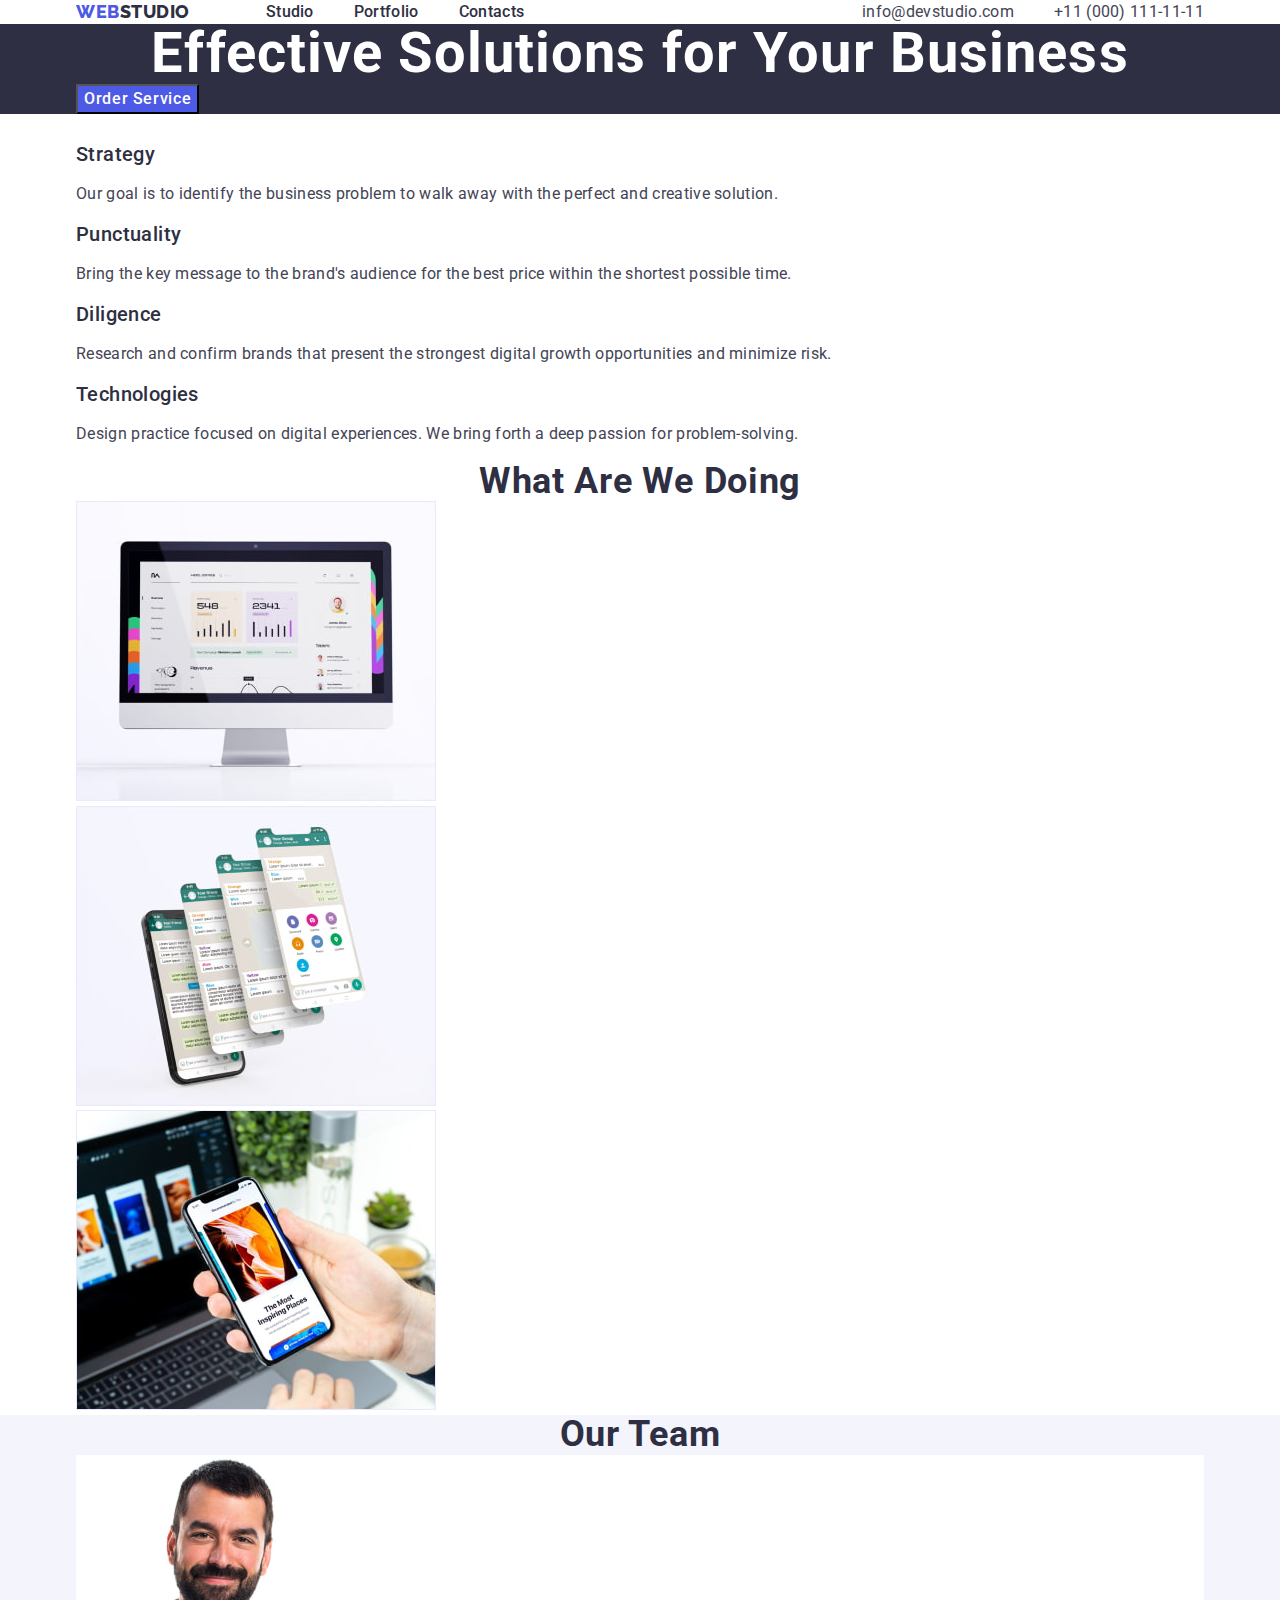
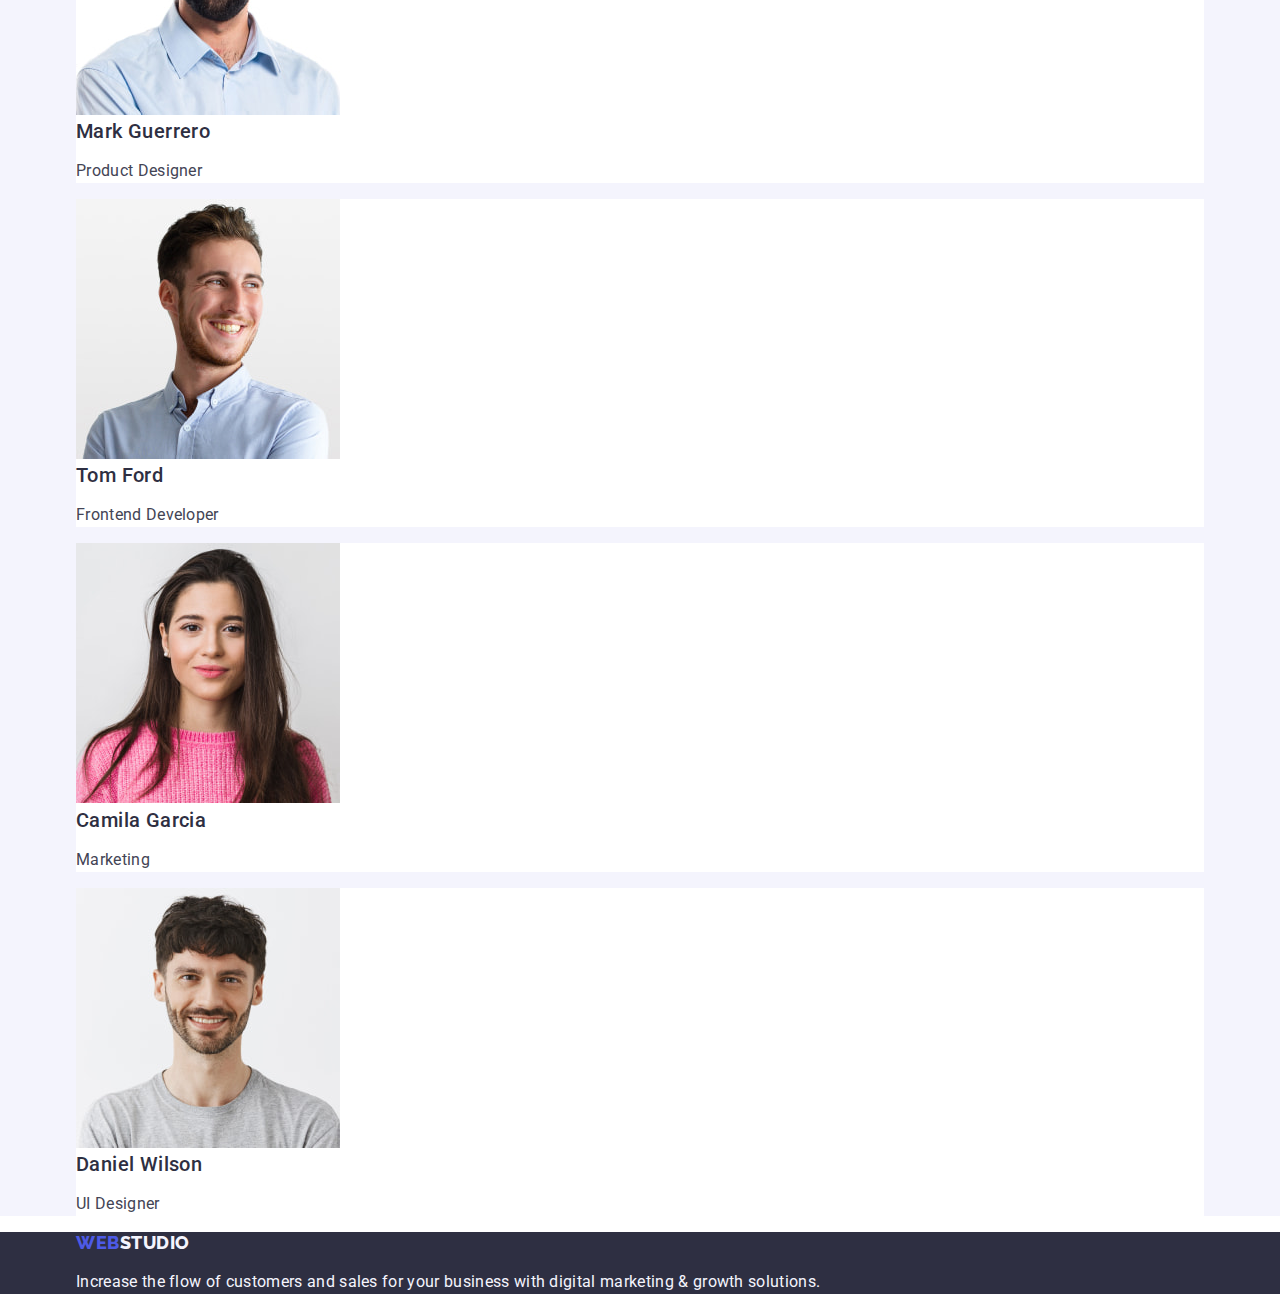
==== index.html @ 90bc7bc7 "dz32" ====
<!DOCTYPE html>
<html lang="en">
  <head>
    <meta charset="UTF-8" />
    <meta http-equiv="X-UA-Compatible" content="IE=edge" />
    <meta name="viewport" content="width=device-width, initial-scale=1.0" />

    <link rel="preconnect" href="https://fonts.googleapis.com" />
    <link rel="preconnect" href="https://fonts.gstatic.com" crossorigin />
    <link
      href="https://fonts.googleapis.com/css2?family=Raleway:wght@800&family=Roboto:wght@400;500;700&display=swap"
      rel="stylesheet"
    />

    <link
      rel="stylesheet"
      href="https://cdn.jsdelivr.net/npm/modern-normalize@2.0.0/modern-normalize.min.css"
    />

    <link rel="stylesheet" href="./css/styles.css" />

    <title>Studio</title>
  </head>

  <body>
    <!-- Header section -->
    <header class="header">
      <div class="header-container container">
        <nav class="header-nav">
          <a class="header-logo link" href="./index.html"
            >Web<span class="logo-studio">Studio</span></a
          >
          <ul class="header-ul list">
            <li>
              <a class="header-studio link" href="./index.html">Studio</a>
            </li>
            <li>
              <a class="header-studio link" href="./portfolio.html"
                >Portfolio</a
              >
            </li>
            <li>
              <a class="header-studio link" href="">Contacts</a>
            </li>
          </ul>
        </nav>
        <address class="address">
          <ul class="header-address list">
            <li>
              <a class="address-link link" href="mailto:info@devstudio.com"
                >info@devstudio.com</a
              >
            </li>
            <li>
              <a class="address-link link" href="tel:+110001111111"
                >+11 (000) 111-11-11</a
              >
            </li>
          </ul>
        </address>
      </div>
    </header>

    <!-- Main block -->
    <main>
      <!-- Hero section -->

      <section class="hero-background">
        <div class="hero-container container">
          <h1 class="hero-font">Effective Solutions for Your Business</h1>
          <button type="button" class="hero-button">Order Service</button>
        </div>
      </section>

      <!-- Section1 -->
      <section>
        <div class="container">
          <h2 class="not-visible">Our possibilities</h2>
          <ul class="list">
            <li>
              <h3 class="sectionn-list">Strategy</h3>
              <p class="textt-list">
                Our goal is to identify the business problem to walk away with
                the perfect and creative solution.
              </p>
            </li>
            <li>
              <h3 class="sectionn-list">Punctuality</h3>
              <p class="textt-list">
                Bring the key message to the brand's audience for the best price
                within the shortest possible time.
              </p>
            </li>
            <li>
              <h3 class="sectionn-list">Diligence</h3>
              <p class="textt-list">
                Research and confirm brands that present the strongest digital
                growth opportunities and minimize risk.
              </p>
            </li>
            <li>
              <h3 class="sectionn-list">Technologies</h3>
              <p class="textt-list">
                Design practice focused on digital experiences. We bring forth a
                deep passion for problem-solving.
              </p>
            </li>
          </ul>
        </div>
      </section>
      <!-- Section2 -->
      <section>
        <div class="container">
          <h2 class="section-tittle">What are we doing</h2>
          <ul class="list">
            <li>
              <img
                class="monitor-list"
                src="./images/images/monitor.jpg"
                alt="monitor"
                width="360"
              />
            </li>
            <li>
              <img
                class="phone-list"
                src="./images/images/phone.jpg"
                alt="phone"
                width="360"
              />
            </li>
            <li>
              <img
                class="phonehand-list"
                src="./images/phonehand.jpg"
                alt="phone-hand"
                width="360"
              />
            </li>
          </ul>
        </div>
      </section>
      <!-- Section3 -->
      <section class="backteam">
        <div class="container">
          <h2 class="section-tittle">Our Team</h2>
          <ul class="list">
            <li class="backteam-list">
              <img
                src="./images/images/mark.jpg"
                alt="Mark Guerrero"
                width="264"
              />
              <h3 class="name-list">Mark Guerrero</h3>
              <p class="posission-list">Product Designer</p>
            </li>
            <li class="backteam-list">
              <img src="./images/tom.jpg" alt="Tom Ford" width="264" />
              <h3 class="name-list">Tom Ford</h3>
              <p class="posission-list">Frontend Developer</p>
            </li>
            <li class="backteam-list">
              <img src="./images/camila.jpg" alt="Camila Garcia" width="264" />
              <h3 class="name-list">Camila Garcia</h3>
              <p class="posission-list">Marketing</p>
            </li>
            <li class="backteam-list">
              <img
                src="./images/images/dan.jpg"
                alt="Daniel Wilson"
                width="264"
              />
              <h3 class="name-list">Daniel Wilson</h3>
              <p class="posission-list">UI Designer</p>
            </li>
          </ul>
        </div>
      </section>
    </main>

    <!-- Footer section-->
    <footer class="footer-background">
      <div class="container">
        <a class="footer-logo link" href="./index.html"
          >Web<span class="footer-studio">Studio</span></a
        >
        <p class="footer-text">
          Increase the flow of customers and sales for your business with
          digital marketing & growth solutions.
        </p>
      </div>
    </footer>
  </body>
</html>
---- css/styles.css ----
/**
  |============================
  | Common styles
  |============================
*/
:root {
  --branded-color: #434455;
  --brand-color: #ffffff;
  --primary-brand-color: #4d5ae5;
  --pressed-state-color: #404bbf;
  --dark-color: #2e2f42;
  --success-color: #31d0aa;
  --subtle-text-color: #8e8f99;
  --accent-color: #e7e9fc;
  --light-cloud-color: #f4f4fd;
  --hero-background-color: #2e2f42;
  --modal-background-color: #fcfcfc;
}

body {
  font-family: Roboto, sans-serif;
  font-style: normal;
  color: #434455;
  background-color: #ffffff;
}

/**
  |============================
  | Reset
  |============================
*/
h1,
h2,
h3,
h4 {
  margin: 0;
}

ul,
ol {
  list-style: none;
  margin: 0;
  padding: 0;
}

.container {
  width: 1158px;
  margin-left: auto;
  margin-right: auto;
  padding-left: 15px;
  padding-right: 15px;
}

/**
  |============================
  | Header style
  |============================
*/

.header-logo {
  color: var(--primary-brand-color);
  font-family: Raleway, sans-serif;
  font-weight: 800;
  font-size: 18px;
  line-height: 1.17;
  letter-spacing: 0.03em;
  text-transform: uppercase;
  text-decoration: none;
  margin-right: 76px;
}

.header-container {
  display: flex;
  align-items: center;
  margin-left: auto;
}

.header-ul {
  display: flex;
  align-items: center;
  gap: 40px;
}

.header-address {
  display: flex;
  align-items: center;
  gap: 40px;
}

.logo-studio {
  color: var(--hero-background-color);
}

.header-nav {
  display: flex;
  align-items: center;
}

.list {
  list-style: none;
}

.header-studio {
  font-weight: 500;
  font-size: 16px;
  line-height: 1.5;
  letter-spacing: 0.02em;
  color: var(--hero-background-color);
  text-decoration: none;
}

.header-studio:hover,
.header-studio:focus {
  color: var(--pressed-state-color);
}

.address-link {
  font-style: normal;
  font-size: 16px;
  line-height: 1.5;
  letter-spacing: 0.02em;
  color: var(--branded-color);
}

.address-link:hover,
.address-link:focus {
  color: var(--pressed-state-color);
}

.address {
  font-style: normal;
  margin-left: auto;
}

/**
  |============================
  | Main styles
  |============================
*/

.hero-font {
  color: var(--brand-color);
  font-size: 56px;
  line-height: 1.07;
  text-align: center;
  letter-spacing: 0.02em;
}
.hero-button {
  color: var(--brand-color);
  background-color: var(--primary-brand-color);
  font-weight: 500;
  font-size: 16px;
  line-height: 1.5;
  letter-spacing: 0.04em;
  cursor: pointer;
}

.hero-container {
}
.hero-button:hover,
.hero-button:focus {
  background-color: var(--pressed-state-color);
}

.hero-background {
  background-color: var(--hero-background-color);
}

.list {
  list-style: none;
}

.sectionn-list {
  color: var(--hero-background-color);
  font-weight: 500;
  font-size: 20px;
  line-height: 1.2;
  letter-spacing: 0.02em;
}
.textt-list {
  color: var(--branded-color);
  font-size: 16px;
  line-height: 1.5;
  letter-spacing: 0.02em;
  text-decoration: none;
}

.section-tittle {
  font-size: 36px;
  line-height: 1.11;
  text-align: center;
  letter-spacing: 0.02em;
  text-transform: capitalize;
  color: var(--hero-background-color);
  text-decoration: none;
}

.name-list {
  font-weight: 500;
  font-size: 20px;
  line-height: 1.2;
  letter-spacing: 0.02em;
  color: var(--hero-background-color);
}

.posission-list {
  font-size: 16px;
  line-height: 1.5;
  letter-spacing: 0.02em;
  color: var(--branded-color);
}

.backteam {
  background-color: var(--light-cloud-color);
}

.backteam-list {
  background-color: var(--brand-color);
}

/**
  |============================
  | Footer styles
  |============================
*/

.footer-logo {
  color: var(--primary-brand-color);
  font-family: Raleway, sans-serif;
  font-weight: 800;
  font-size: 18px;
  line-height: 1.17;
  letter-spacing: 0.03em;
  text-transform: uppercase;
  text-decoration: none;
}

.footer-text {
  font-size: 16px;
  line-height: 1.5;
  letter-spacing: 0.02em;
  color: var(--light-cloud-color);
}

.footer-background {
  background-color: var(--hero-background-color);
}

.footer-studio {
  color: var(--light-cloud-color);
}

/**
  |============================
  | Portfolio-styles
  |============================
*/

.all-list {
  font-weight: 500;
  font-size: 16px;
  line-height: 1.5;
  letter-spacing: 0.04em;
  color: var(--primary-brand-color);
  background-color: var(--light-cloud-color);
  cursor: pointer;
}

.all-list:hover,
.all-list:focus {
  color: var(--brand-color);
  background-color: var(--pressed-state-color);
}

.section-maintext {
  color: var(--hero-background-color);
  font-weight: 500;
  font-size: 20px;
  line-height: 1.2;
  letter-spacing: 0.02em;
  text-decoration: none;
}

.section-text {
  color: var(--branded-color);
  font-size: 16px;
  line-height: 1.5;
  text-decoration: none;
  letter-spacing: 0.02em;
}

.not-visible {
  visibility: hidden;
}

.list {
  list-style: none;
}

.port-backphoto {
  background-color: var(--brand-color);
}

.link {
  text-decoration: none;
}
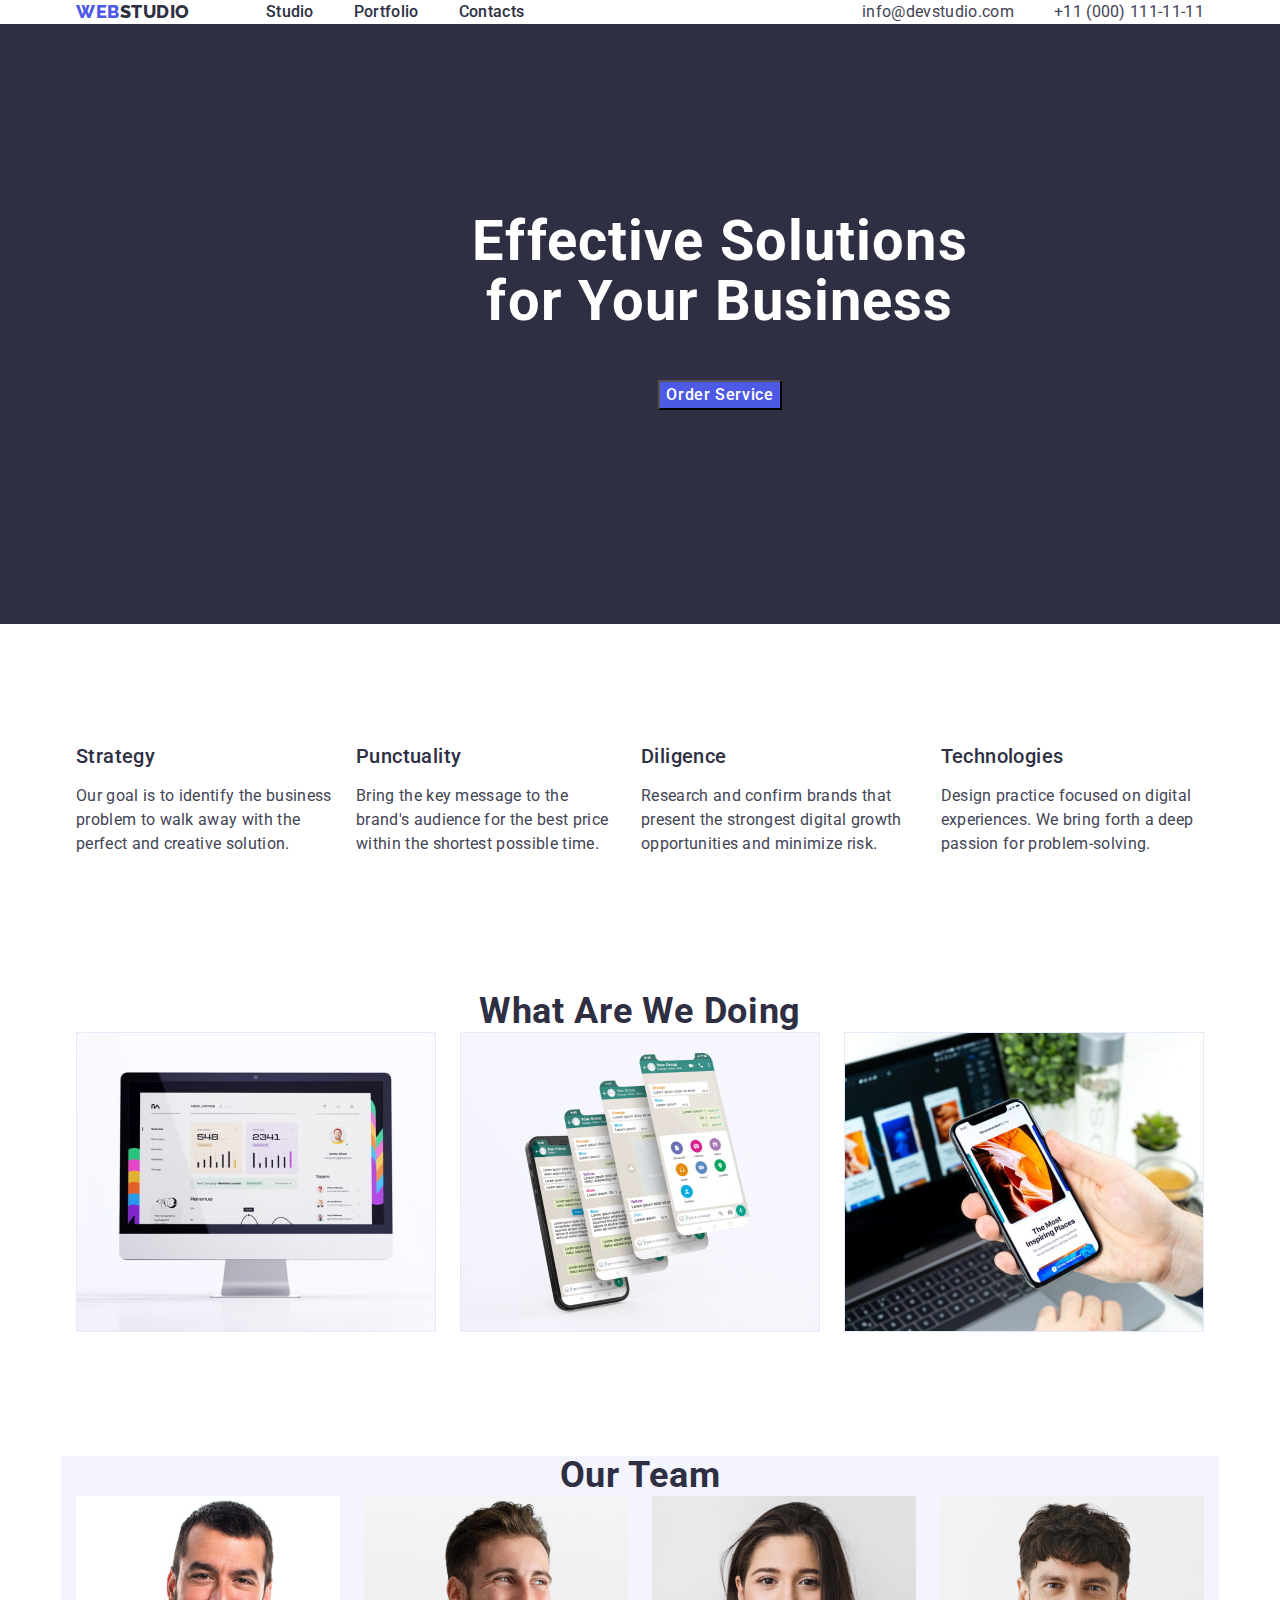
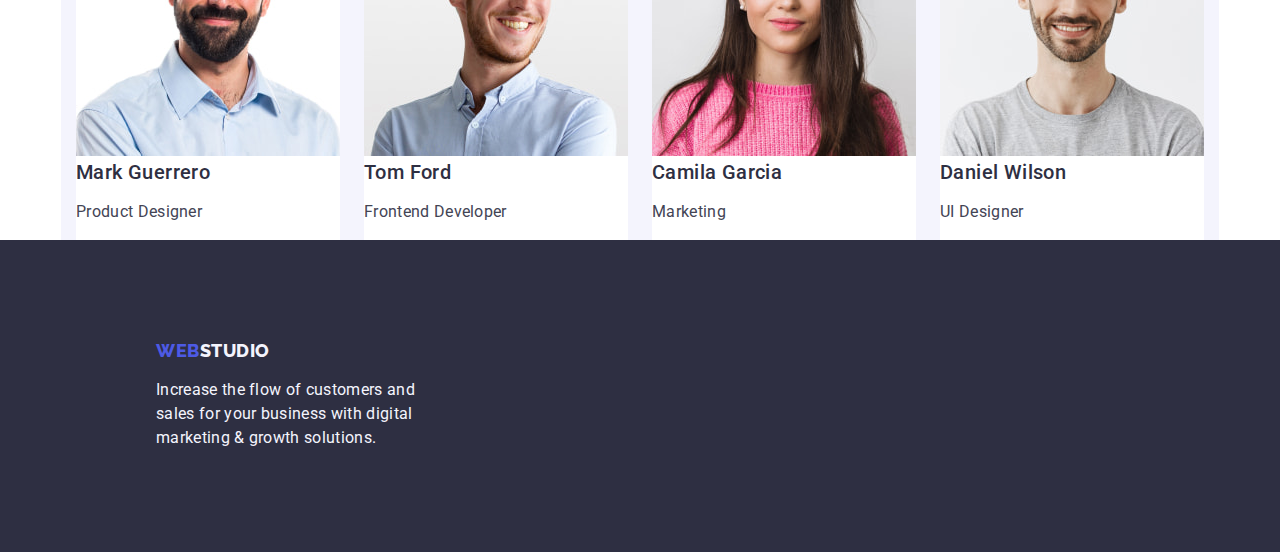
==== commit c1af5bf8: "dz33" ====
--- a/index.html
+++ b/index.html
@@ -74,9 +74,9 @@
 
       <!-- Section1 -->
       <section>
-        <div class="container">
+        <div class="strategy-container container">
           <h2 class="not-visible">Our possibilities</h2>
-          <ul class="list">
+          <ul class="strategy-cont list">
             <li>
               <h3 class="sectionn-list">Strategy</h3>
               <p class="textt-list">
@@ -110,9 +110,9 @@
       </section>
       <!-- Section2 -->
       <section>
-        <div class="container">
+        <div class="doing-container container">
           <h2 class="section-tittle">What are we doing</h2>
-          <ul class="list">
+          <ul class="doing-cont list">
             <li>
               <img
                 class="monitor-list"
@@ -142,9 +142,9 @@
       </section>
       <!-- Section3 -->
       <section class="backteam">
-        <div class="container">
+        <div class="team-container container">
           <h2 class="section-tittle">Our Team</h2>
-          <ul class="list">
+          <ul class="team-cont list">
             <li class="backteam-list">
               <img
                 src="./images/images/mark.jpg"
@@ -180,7 +180,7 @@
 
     <!-- Footer section-->
     <footer class="footer-background">
-      <div class="container">
+      <div class="footer-container container">
         <a class="footer-logo link" href="./index.html"
           >Web<span class="footer-studio">Studio</span></a
         >
--- a/css/styles.css
+++ b/css/styles.css
@@ -142,9 +142,10 @@
   color: var(--brand-color);
   font-size: 56px;
   line-height: 1.07;
-  text-align: center;
-  letter-spacing: 0.02em;
-}
+  letter-spacing: 0.02em;
+  padding-bottom: 48px;
+}
+
 .hero-button {
   color: var(--brand-color);
   background-color: var(--primary-brand-color);
@@ -156,17 +157,47 @@
 }
 
 .hero-container {
-}
+  background-color: var(--hero-background-color);
+  width: 1440px;
+  height: 600px;
+  margin-bottom: 92px;
+  text-align: center;
+  padding: 188px 472px 292px;
+}
+
 .hero-button:hover,
 .hero-button:focus {
   background-color: var(--pressed-state-color);
 }
 
-.hero-background {
-  background-color: var(--hero-background-color);
-}
-
-.list {
+.strategy-container {
+  margin-bottom: 120px;
+}
+
+.strategy-cont {
+  display: flex;
+  gap: 24px;
+}
+
+.doing-container {
+  margin-bottom: 120px;
+}
+
+.team-container {
+  background-color: var(--light-cloud-color);
+}
+
+.doing-cont {
+  display: flex;
+  gap: 24px;
+}
+
+.team-cont {
+  display: flex;
+  gap: 24px;
+}
+
+. .list {
   list-style: none;
 }
 
@@ -208,10 +239,6 @@
   line-height: 1.5;
   letter-spacing: 0.02em;
   color: var(--branded-color);
-}
-
-.backteam {
-  background-color: var(--light-cloud-color);
 }
 
 .backteam-list {
@@ -233,6 +260,14 @@
   letter-spacing: 0.03em;
   text-transform: uppercase;
   text-decoration: none;
+  margin-bottom: 16px;
+}
+
+.footer-container {
+  width: 1440px;
+  height: 312px;
+  background-color: var(--hero-background-color);
+  padding: 100px 1020px 100px 156px;
 }
 
 .footer-text {
@@ -240,10 +275,7 @@
   line-height: 1.5;
   letter-spacing: 0.02em;
   color: var(--light-cloud-color);
-}
-
-.footer-background {
-  background-color: var(--hero-background-color);
+  width: 264px;
 }
 
 .footer-studio {
@@ -271,6 +303,20 @@
   color: var(--brand-color);
   background-color: var(--pressed-state-color);
 }
+.menu-list {
+  display: flex;
+  gap: 24px;
+  margin-bottom: 72px;
+  justify-content: center;
+}
+
+.photo-list {
+  display: flex;
+  gap: 24px;
+  flex-wrap: wrap;
+  column-gap: 24px;
+  row-gap: 48px;
+}
 
 .section-maintext {
   color: var(--hero-background-color);
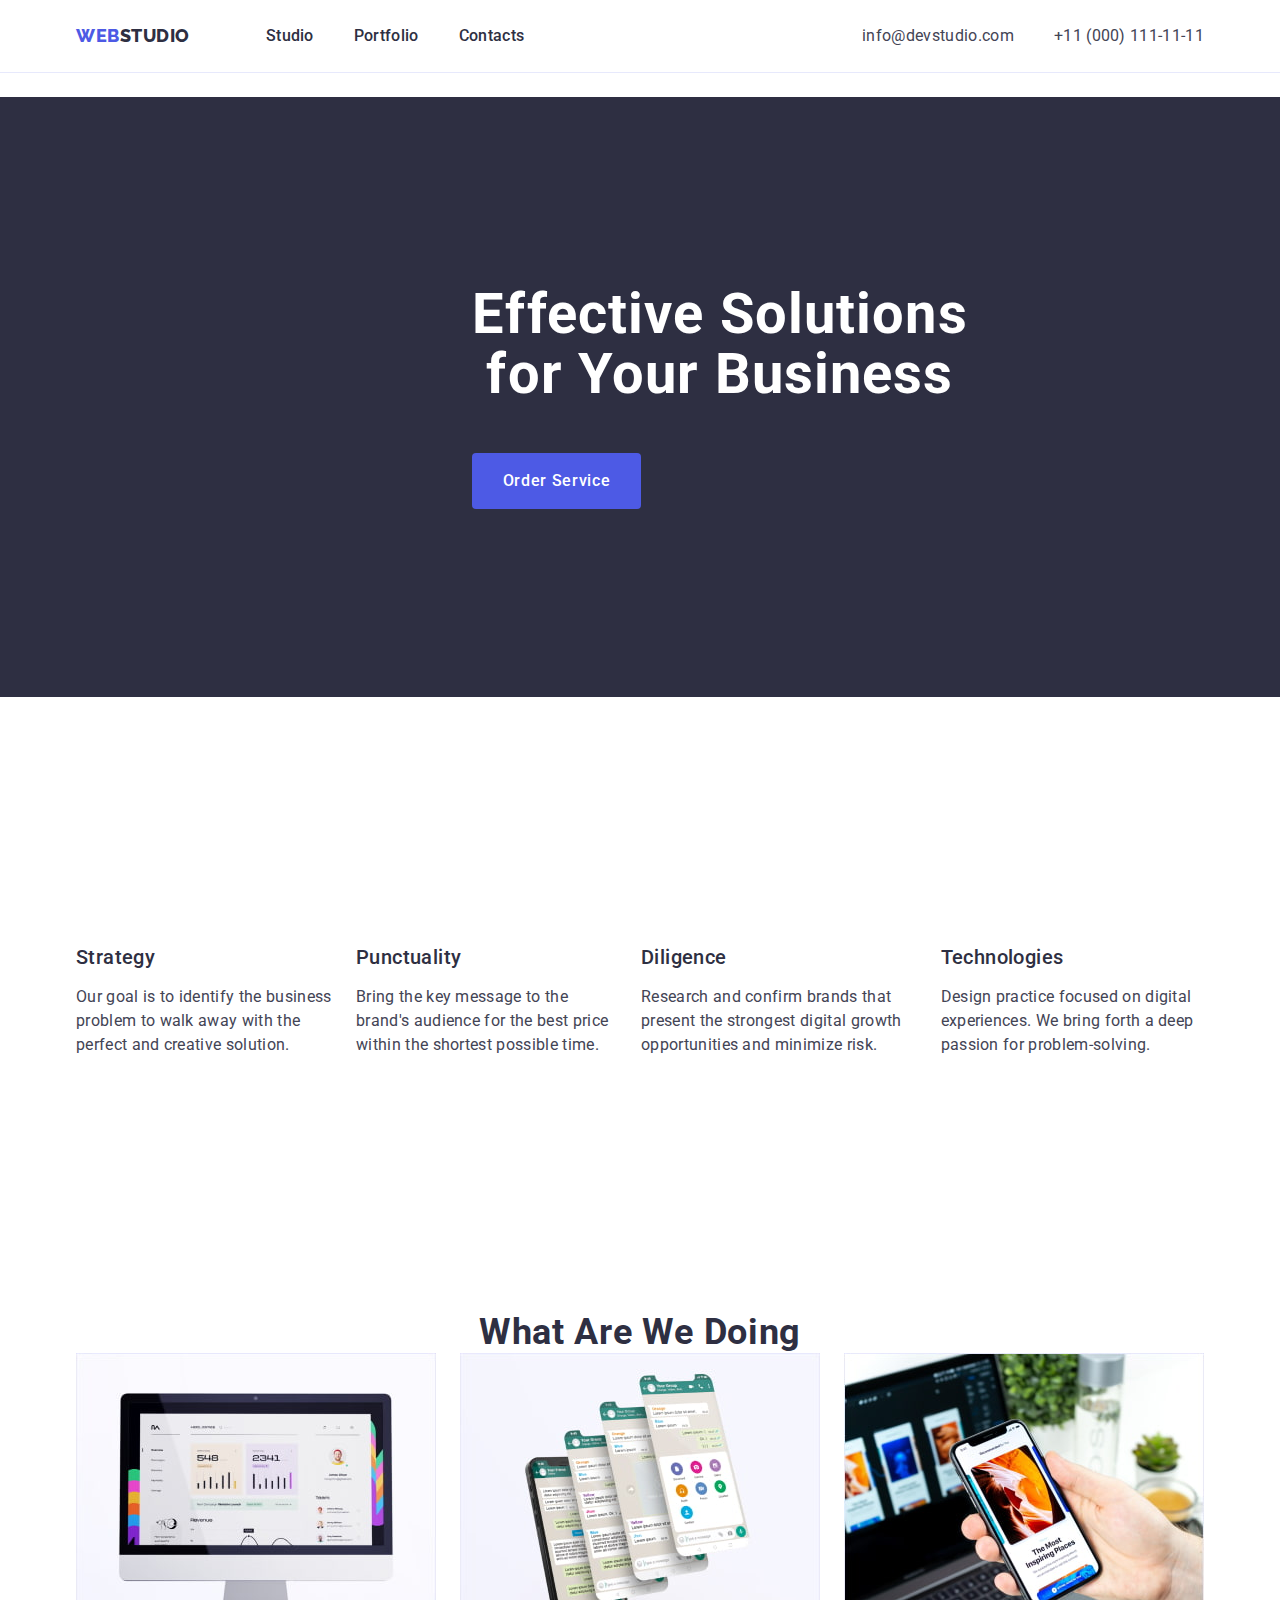
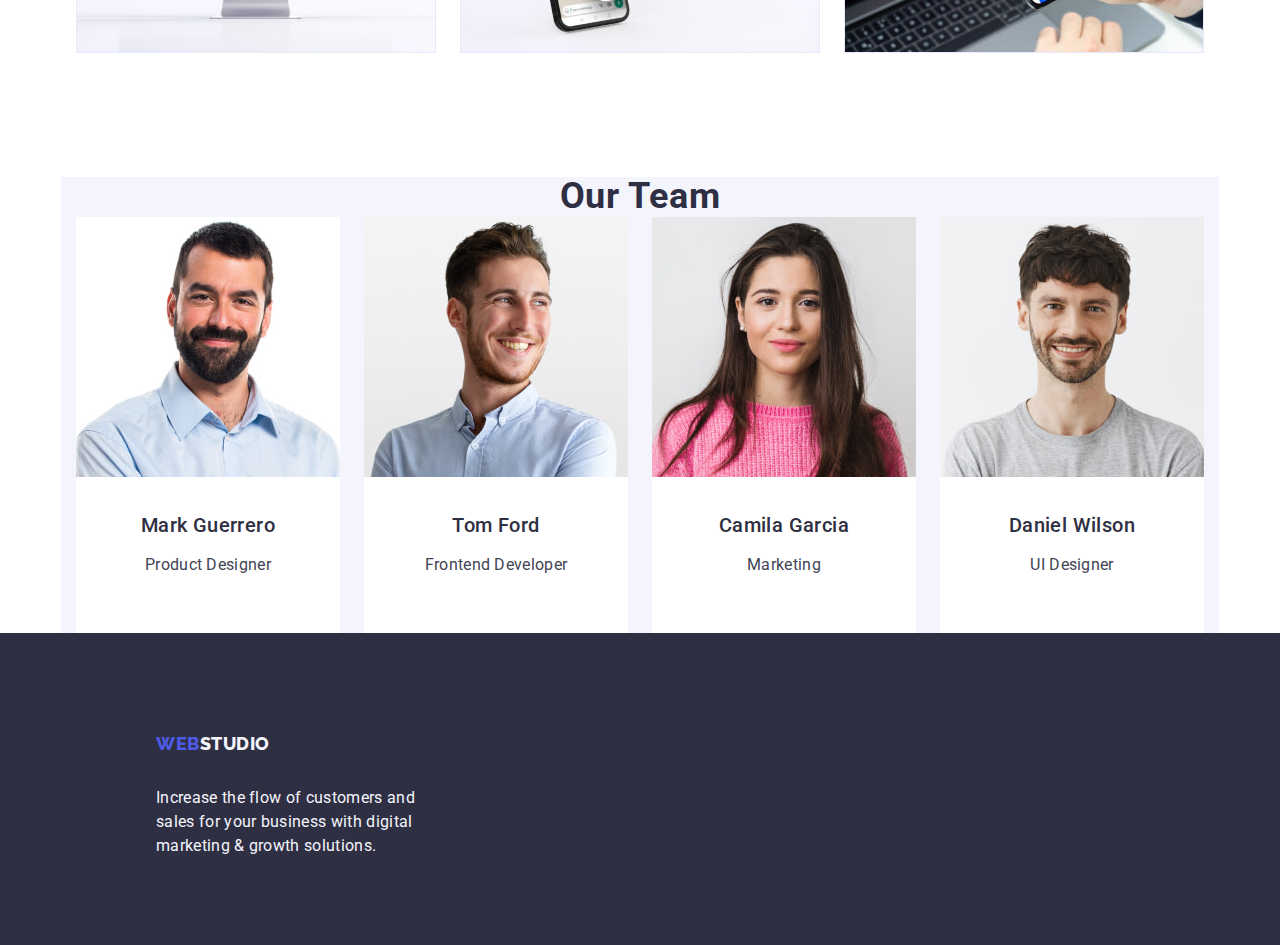
==== commit 75af04c5: "dz34" ====
--- a/index.html
+++ b/index.html
@@ -75,7 +75,7 @@
       <!-- Section1 -->
       <section>
         <div class="strategy-container container">
-          <h2 class="not-visible">Our possibilities</h2>
+          <h2 class="visually-hidden">Our possibilities</h2>
           <ul class="strategy-cont list">
             <li>
               <h3 class="sectionn-list">Strategy</h3>
@@ -151,18 +151,24 @@
                 alt="Mark Guerrero"
                 width="264"
               />
-              <h3 class="name-list">Mark Guerrero</h3>
-              <p class="posission-list">Product Designer</p>
+              <div class="name-position">
+                <h3 class="name-list">Mark Guerrero</h3>
+                <p class="posission-list">Product Designer</p>
+              </div>
             </li>
             <li class="backteam-list">
               <img src="./images/tom.jpg" alt="Tom Ford" width="264" />
-              <h3 class="name-list">Tom Ford</h3>
-              <p class="posission-list">Frontend Developer</p>
+              <div class="name-position">
+                <h3 class="name-list">Tom Ford</h3>
+                <p class="posission-list">Frontend Developer</p>
+              </div>
             </li>
             <li class="backteam-list">
               <img src="./images/camila.jpg" alt="Camila Garcia" width="264" />
-              <h3 class="name-list">Camila Garcia</h3>
-              <p class="posission-list">Marketing</p>
+              <div class="name-position">
+                <h3 class="name-list">Camila Garcia</h3>
+                <p class="posission-list">Marketing</p>
+              </div>
             </li>
             <li class="backteam-list">
               <img
@@ -170,8 +176,10 @@
                 alt="Daniel Wilson"
                 width="264"
               />
-              <h3 class="name-list">Daniel Wilson</h3>
-              <p class="posission-list">UI Designer</p>
+              <div class="name-position">
+                <h3 class="name-list">Daniel Wilson</h3>
+                <p class="posission-list">UI Designer</p>
+              </div>
             </li>
           </ul>
         </div>
--- a/css/styles.css
+++ b/css/styles.css
@@ -69,6 +69,11 @@
   margin-right: 76px;
 }
 
+.header {
+  border-bottom: 1px solid var(--accent-color);
+  margin-bottom: 24px;
+}
+
 .header-container {
   display: flex;
   align-items: center;
@@ -79,6 +84,8 @@
   display: flex;
   align-items: center;
   gap: 40px;
+  padding-top: 24px;
+  padding-bottom: 24px;
 }
 
 .header-address {
@@ -144,6 +151,7 @@
   line-height: 1.07;
   letter-spacing: 0.02em;
   padding-bottom: 48px;
+  max-width: 496px;
 }
 
 .hero-button {
@@ -154,6 +162,11 @@
   line-height: 1.5;
   letter-spacing: 0.04em;
   cursor: pointer;
+  display: block;
+  min-width: 169px;
+  height: 56px;
+  border: none;
+  border-radius: 4px;
 }
 
 .hero-container {
@@ -177,6 +190,8 @@
 .strategy-cont {
   display: flex;
   gap: 24px;
+  padding-top: 120px;
+  padding-bottom: 120px;
 }
 
 .doing-container {
@@ -243,6 +258,18 @@
 
 .backteam-list {
   background-color: var(--brand-color);
+}
+
+.visually-hidden {
+  visibility: hidden;
+  margin-bottom: 8px;
+}
+
+.name-position {
+  border-radius: 0px 0px 4px 4px;
+  padding: 32px 16px;
+  text-align: center;
+  margin-bottom: 8px;
 }
 
 /**
@@ -261,6 +288,7 @@
   text-transform: uppercase;
   text-decoration: none;
   margin-bottom: 16px;
+  display: inline-block;
 }
 
 .footer-container {
@@ -296,6 +324,10 @@
   color: var(--primary-brand-color);
   background-color: var(--light-cloud-color);
   cursor: pointer;
+  padding: 12px 24px;
+  border: 1px solid #e7e9fc;
+  border: 1px solid transparent;
+  border-radius: 4px;
 }
 
 .all-list:hover,
@@ -318,6 +350,14 @@
   row-gap: 48px;
 }
 
+.head-name {
+  padding: 32px 16px;
+  border: 1px solid #e7e9fc;
+  border-top: none;
+  margin-bottom: 8px;
+  text-align: left;
+}
+
 .section-maintext {
   color: var(--hero-background-color);
   font-weight: 500;
@@ -335,10 +375,6 @@
   letter-spacing: 0.02em;
 }
 
-.not-visible {
-  visibility: hidden;
-}
-
 .list {
   list-style: none;
 }
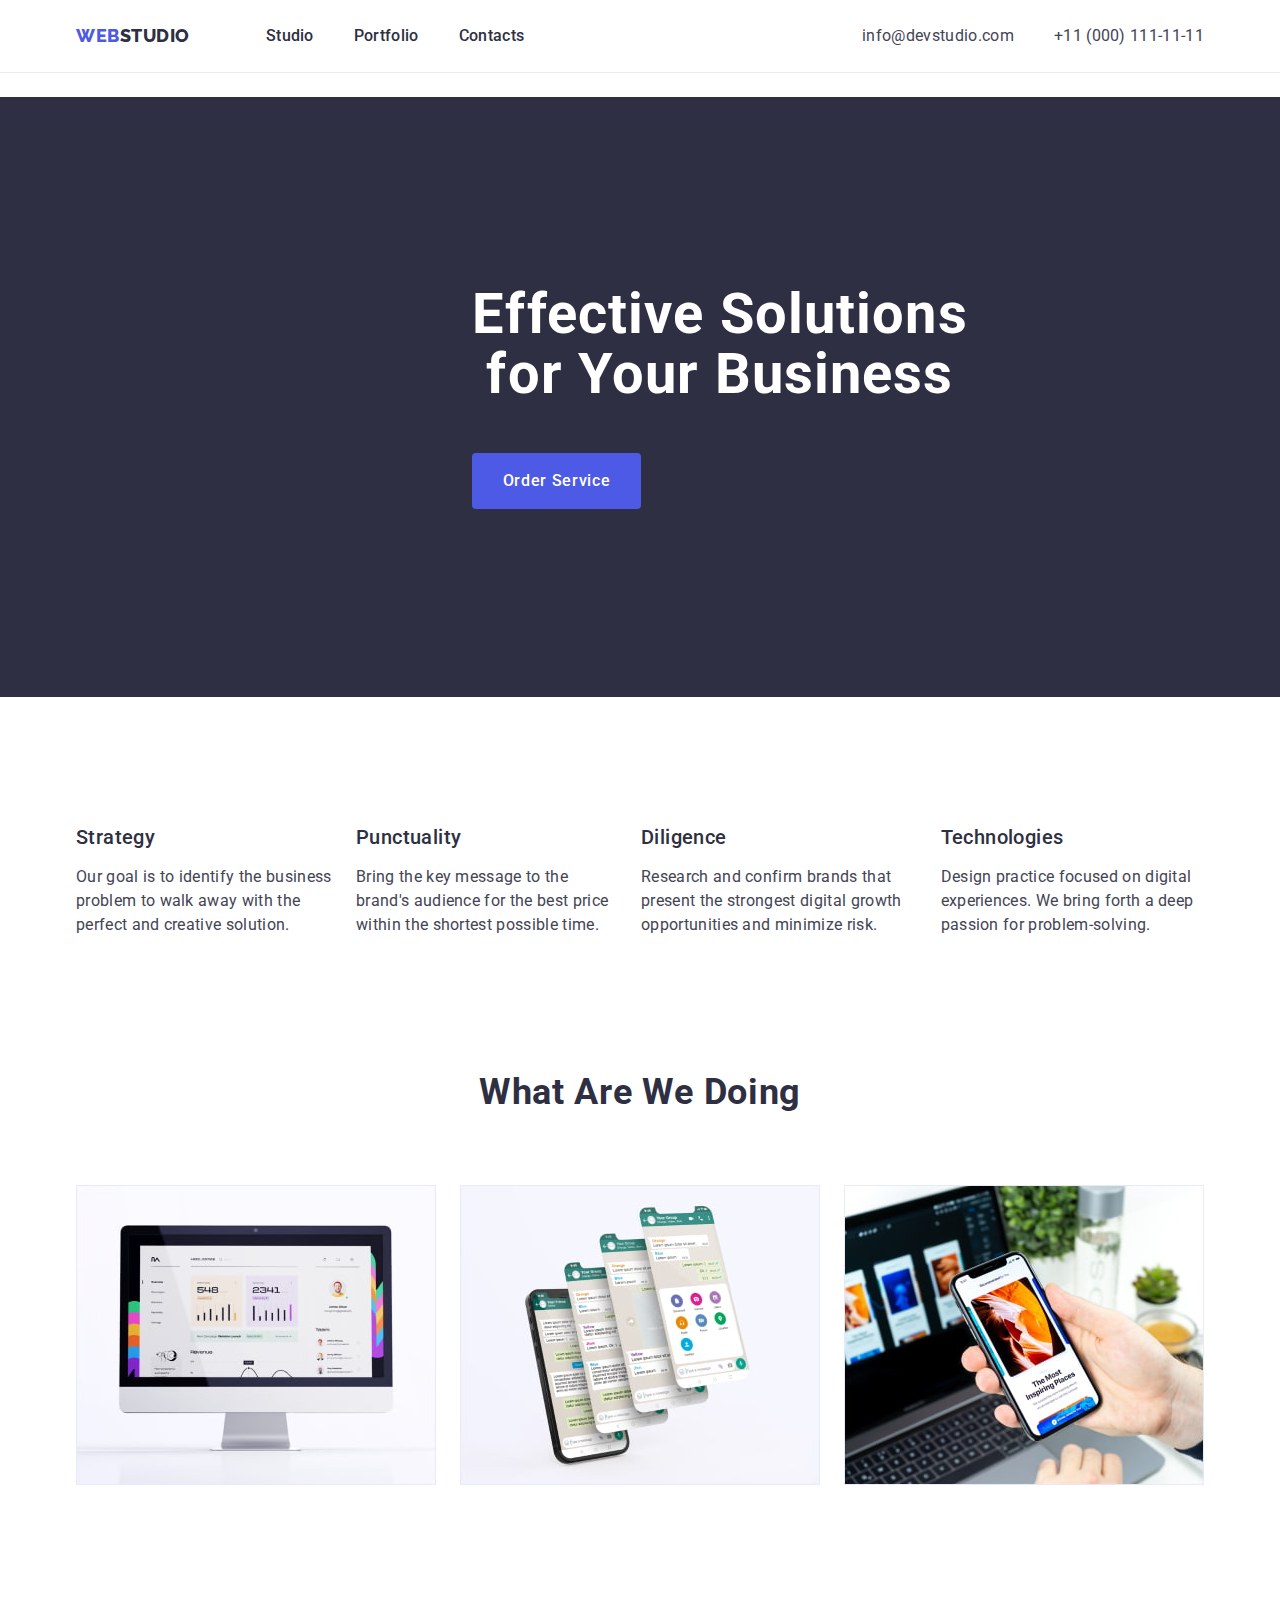
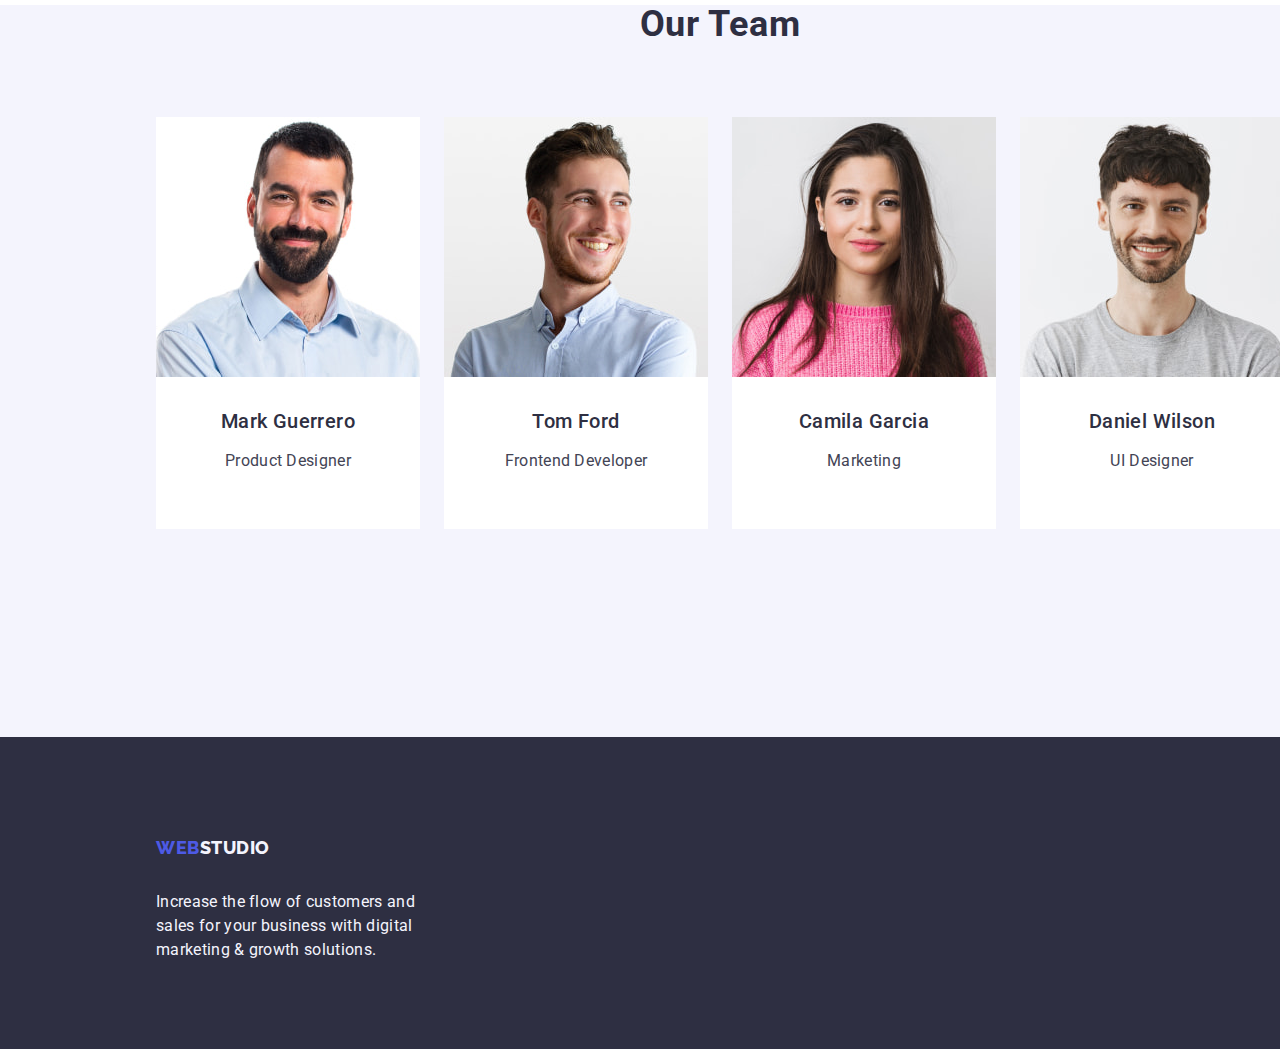
==== commit c27551a1: "dz35" ====
--- a/index.html
+++ b/index.html
@@ -115,7 +115,7 @@
           <ul class="doing-cont list">
             <li>
               <img
-                class="monitor-list"
+                class="block-list"
                 src="./images/images/monitor.jpg"
                 alt="monitor"
                 width="360"
@@ -123,7 +123,7 @@
             </li>
             <li>
               <img
-                class="phone-list"
+                class="block-list"
                 src="./images/images/phone.jpg"
                 alt="phone"
                 width="360"
@@ -131,7 +131,7 @@
             </li>
             <li>
               <img
-                class="phonehand-list"
+                class="block-list"
                 src="./images/phonehand.jpg"
                 alt="phone-hand"
                 width="360"
@@ -147,6 +147,7 @@
           <ul class="team-cont list">
             <li class="backteam-list">
               <img
+                class="block-list"
                 src="./images/images/mark.jpg"
                 alt="Mark Guerrero"
                 width="264"
@@ -157,14 +158,24 @@
               </div>
             </li>
             <li class="backteam-list">
-              <img src="./images/tom.jpg" alt="Tom Ford" width="264" />
+              <img
+                class="block-list"
+                src="./images/tom.jpg"
+                alt="Tom Ford"
+                width="264"
+              />
               <div class="name-position">
                 <h3 class="name-list">Tom Ford</h3>
                 <p class="posission-list">Frontend Developer</p>
               </div>
             </li>
             <li class="backteam-list">
-              <img src="./images/camila.jpg" alt="Camila Garcia" width="264" />
+              <img
+                class="block-list"
+                src="./images/camila.jpg"
+                alt="Camila Garcia"
+                width="264"
+              />
               <div class="name-position">
                 <h3 class="name-list">Camila Garcia</h3>
                 <p class="posission-list">Marketing</p>
@@ -172,6 +183,7 @@
             </li>
             <li class="backteam-list">
               <img
+                class="block-list"
                 src="./images/images/dan.jpg"
                 alt="Daniel Wilson"
                 width="264"
--- a/css/styles.css
+++ b/css/styles.css
@@ -184,22 +184,22 @@
 }
 
 .strategy-container {
-  margin-bottom: 120px;
 }
 
 .strategy-cont {
   display: flex;
   gap: 24px;
-  padding-top: 120px;
   padding-bottom: 120px;
 }
 
 .doing-container {
-  margin-bottom: 120px;
+  padding-bottom: 120px;
 }
 
 .team-container {
   background-color: var(--light-cloud-color);
+  width: 1440px;
+  height: 732px;
 }
 
 .doing-cont {
@@ -210,9 +210,11 @@
 .team-cont {
   display: flex;
   gap: 24px;
-}
-
-. .list {
+  justify-content: center;
+  padding-bottom: 120px;
+}
+
+.list {
   list-style: none;
 }
 
@@ -239,6 +241,8 @@
   text-transform: capitalize;
   color: var(--hero-background-color);
   text-decoration: none;
+
+  padding-bottom: 72px;
 }
 
 .name-list {
@@ -270,6 +274,10 @@
   padding: 32px 16px;
   text-align: center;
   margin-bottom: 8px;
+}
+
+.block-list {
+  display: block;
 }
 
 /**
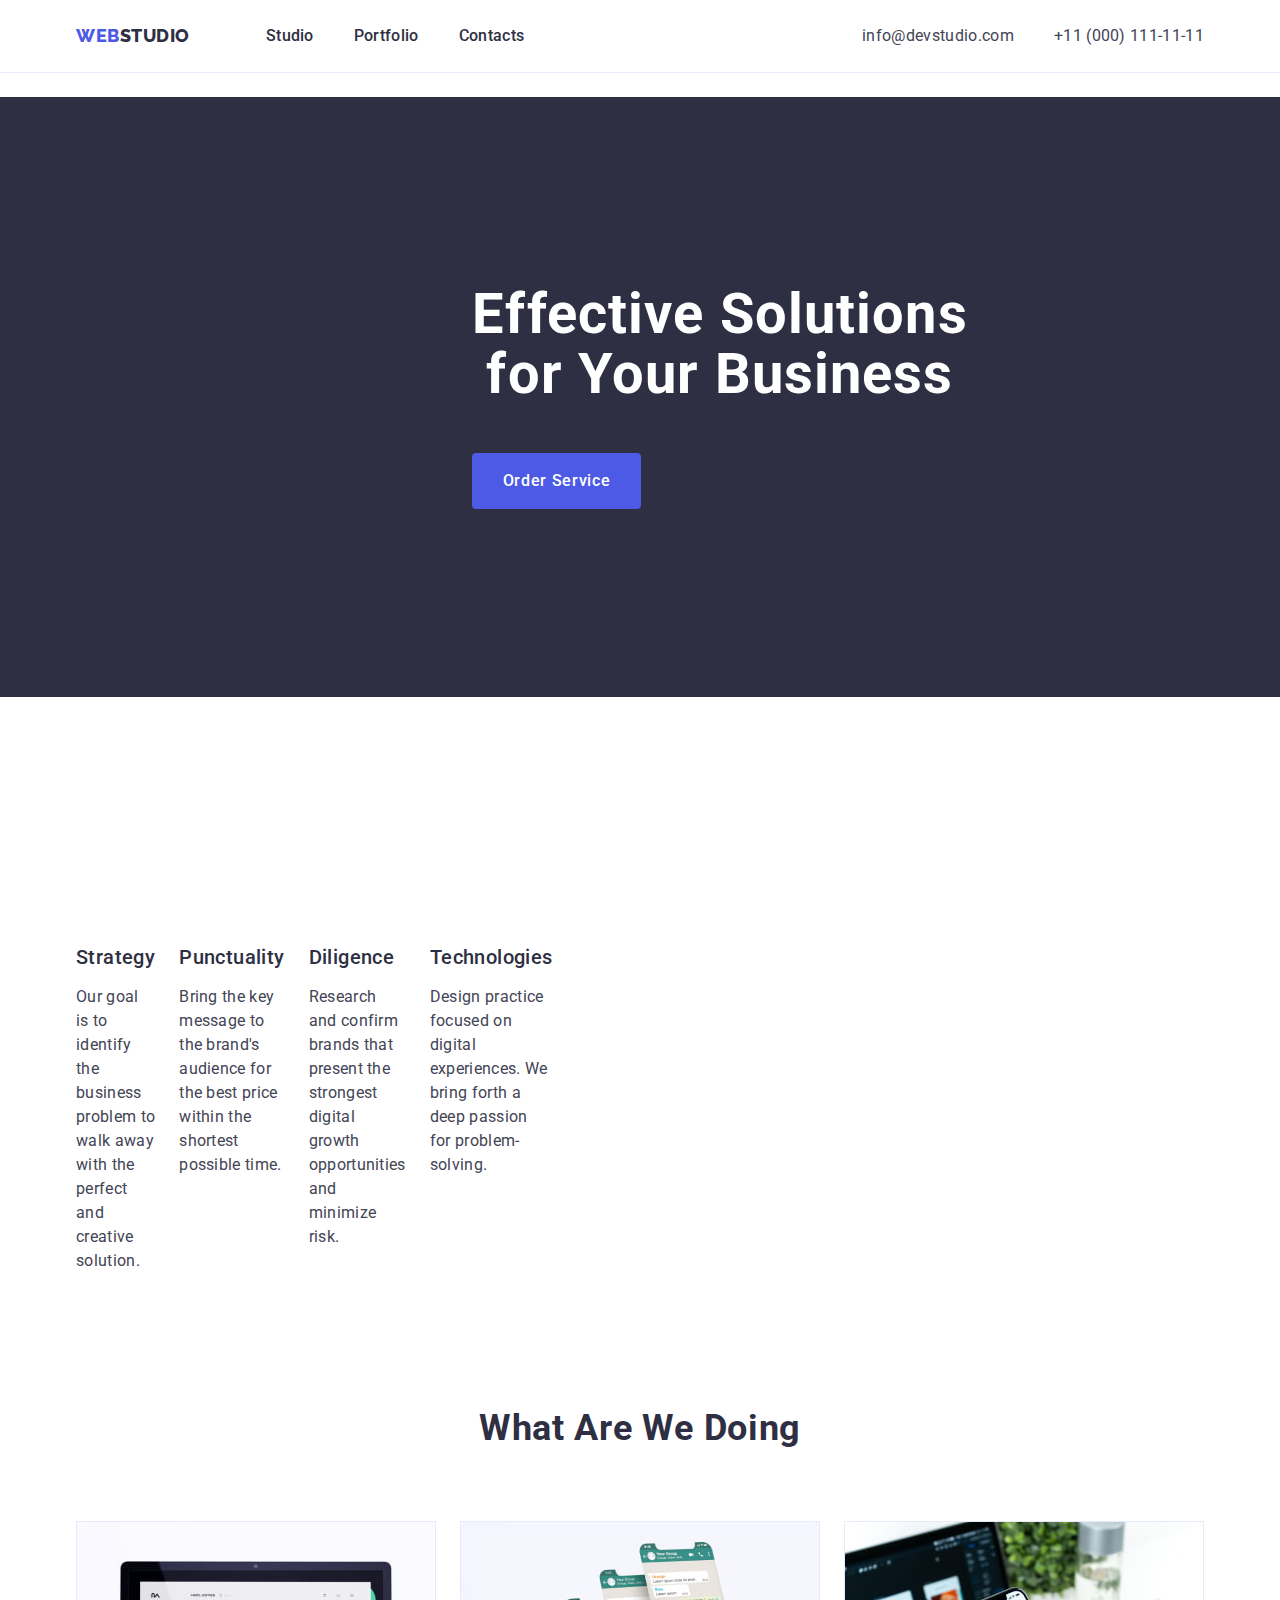
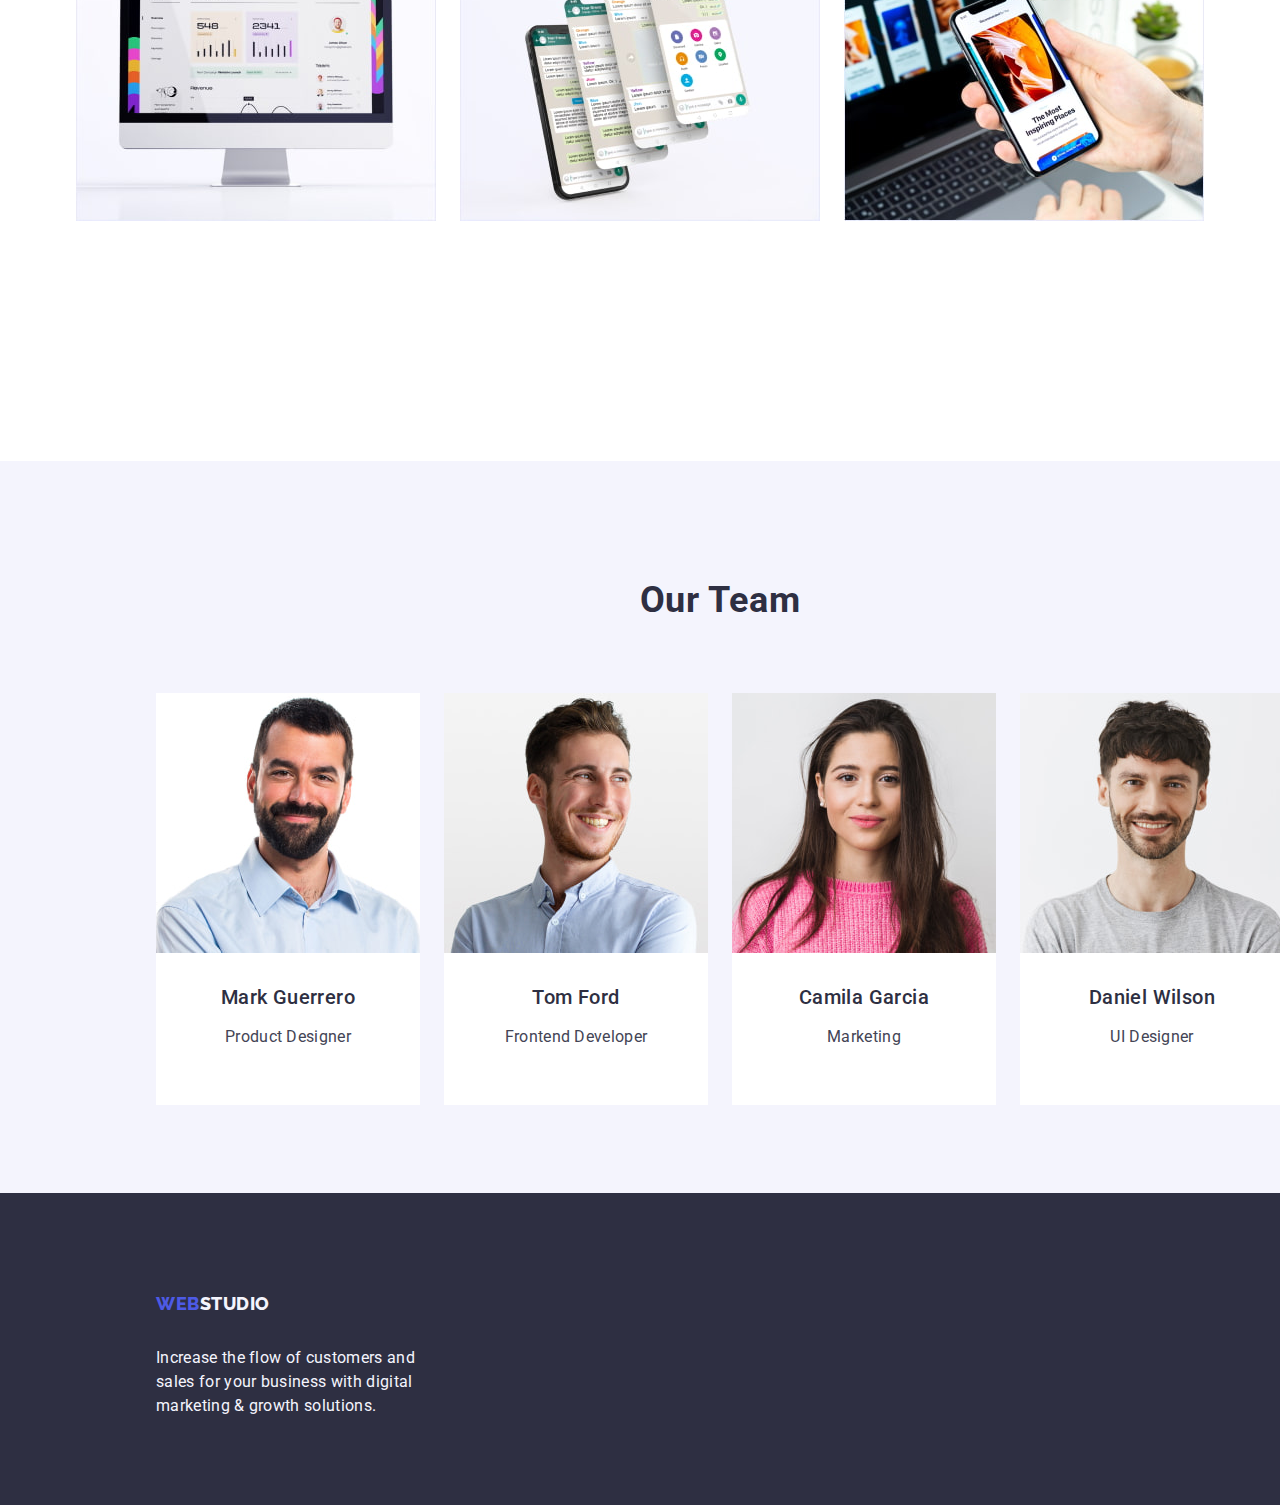
==== commit 718594e4: "dz37" ====
--- a/index.html
+++ b/index.html
@@ -73,7 +73,7 @@
       </section>
 
       <!-- Section1 -->
-      <section>
+      <section class="section-second">
         <div class="strategy-container container">
           <h2 class="visually-hidden">Our possibilities</h2>
           <ul class="strategy-cont list">
@@ -109,7 +109,7 @@
         </div>
       </section>
       <!-- Section2 -->
-      <section>
+      <section class="section-third">
         <div class="doing-container container">
           <h2 class="section-tittle">What are we doing</h2>
           <ul class="doing-cont list">
--- a/css/styles.css
+++ b/css/styles.css
@@ -84,8 +84,7 @@
   display: flex;
   align-items: center;
   gap: 40px;
-  padding-top: 24px;
-  padding-bottom: 24px;
+  padding: 24px 0;
 }
 
 .header-address {
@@ -183,28 +182,32 @@
   background-color: var(--pressed-state-color);
 }
 
-.strategy-container {
-}
-
 .strategy-cont {
   display: flex;
   gap: 24px;
-  padding-bottom: 120px;
+  width: calc((100% - 72px) / 4);
+  border-radius: 0px 0px 4px 4px;
 }
 
 .doing-container {
   padding-bottom: 120px;
+}
+
+.section-second {
+  padding: 120px 0;
 }
 
 .team-container {
   background-color: var(--light-cloud-color);
   width: 1440px;
   height: 732px;
+  padding: 120px 0;
 }
 
 .doing-cont {
   display: flex;
   gap: 24px;
+  width: calc((100% - 48px) / 3);
 }
 
 .team-cont {
@@ -224,6 +227,7 @@
   font-size: 20px;
   line-height: 1.2;
   letter-spacing: 0.02em;
+  margin-bottom: 8px;
 }
 .textt-list {
   color: var(--branded-color);
@@ -241,8 +245,11 @@
   text-transform: capitalize;
   color: var(--hero-background-color);
   text-decoration: none;
-
-  padding-bottom: 72px;
+  margin-bottom: 72px;
+}
+
+.section-third {
+  padding-bottom: 120px;
 }
 
 .name-list {
@@ -251,6 +258,7 @@
   line-height: 1.2;
   letter-spacing: 0.02em;
   color: var(--hero-background-color);
+  margin-bottom: 8px;
 }
 
 .posission-list {
@@ -303,7 +311,8 @@
   width: 1440px;
   height: 312px;
   background-color: var(--hero-background-color);
-  padding: 100px 1020px 100px 156px;
+  padding: 100px 0;
+  padding-left: 156px;
 }
 
 .footer-text {
@@ -323,6 +332,11 @@
   | Portfolio-styles
   |============================
 */
+
+.mainclass {
+  padding-top: 96px;
+  padding-bottom: 120px;
+}
 
 .all-list {
   font-weight: 500;
@@ -362,7 +376,6 @@
   padding: 32px 16px;
   border: 1px solid #e7e9fc;
   border-top: none;
-  margin-bottom: 8px;
   text-align: left;
 }
 
@@ -373,6 +386,7 @@
   line-height: 1.2;
   letter-spacing: 0.02em;
   text-decoration: none;
+  margin-bottom: 8px;
 }
 
 .section-text {
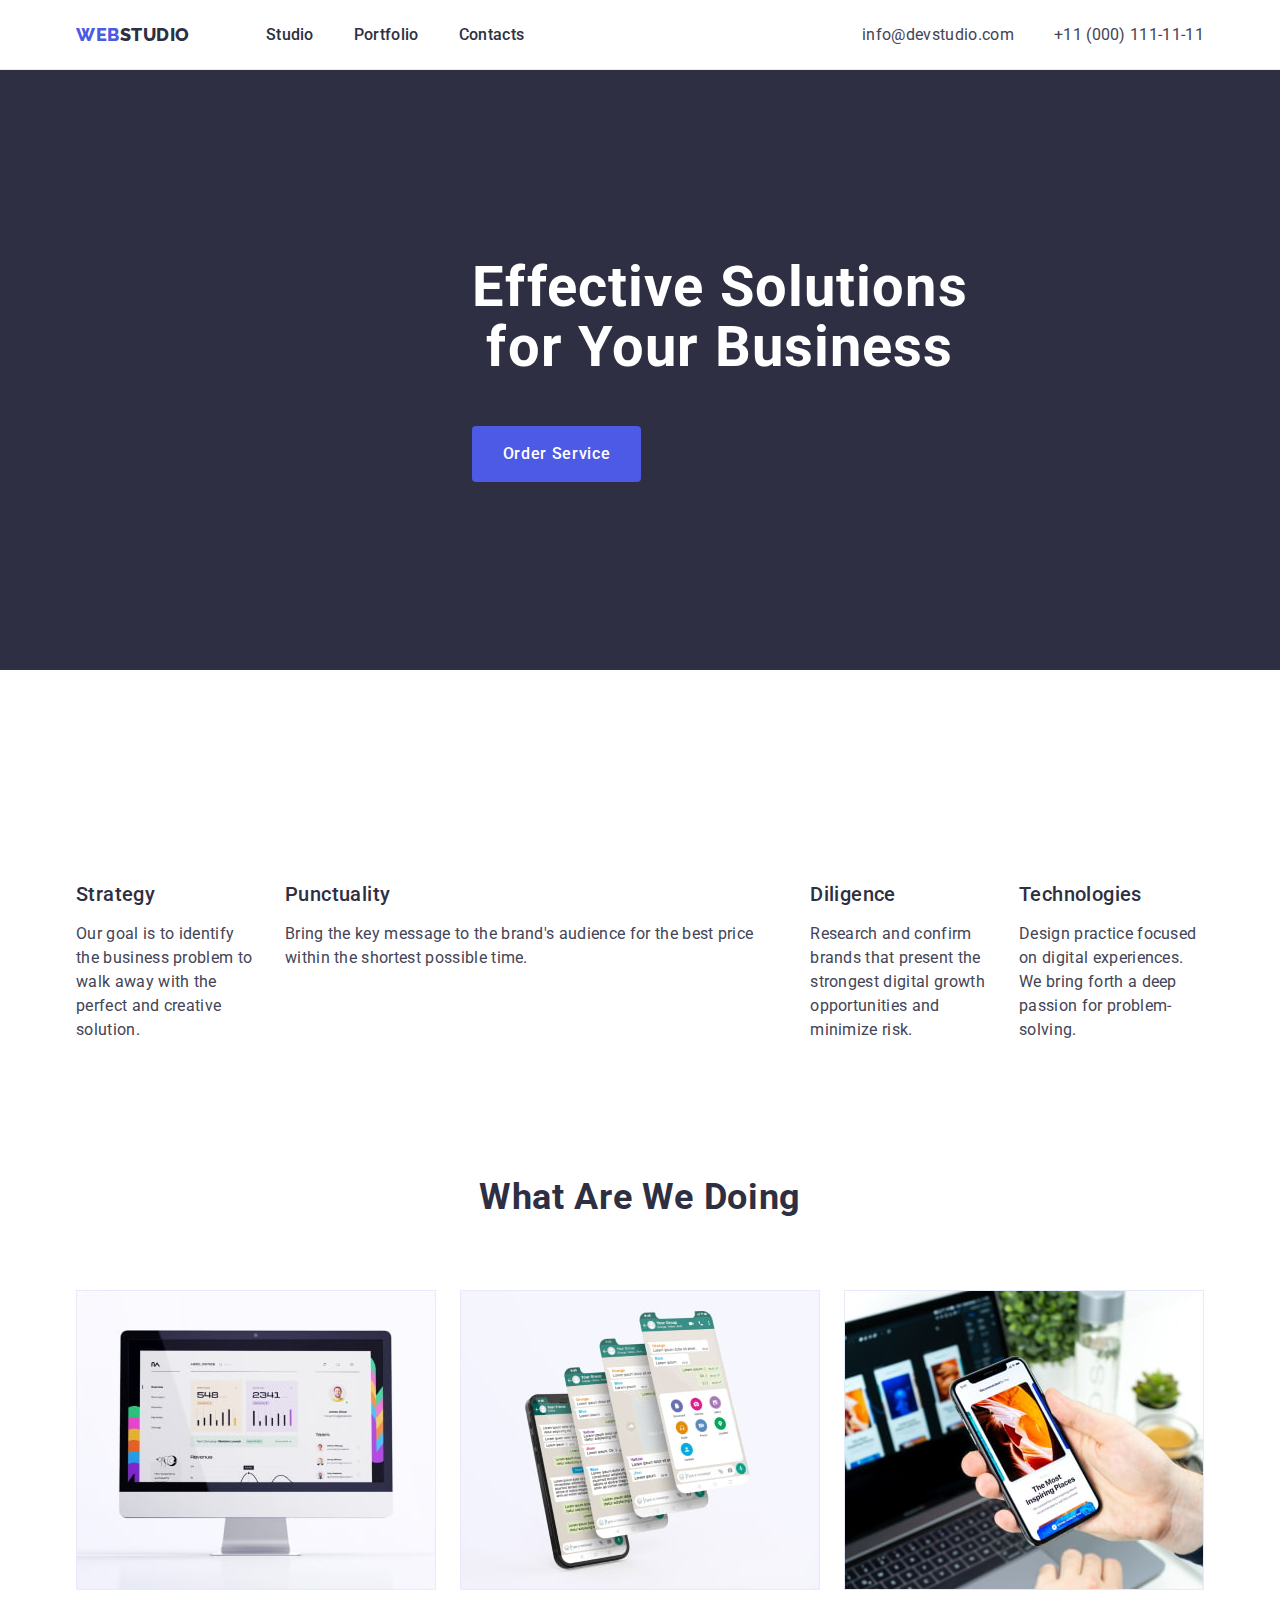
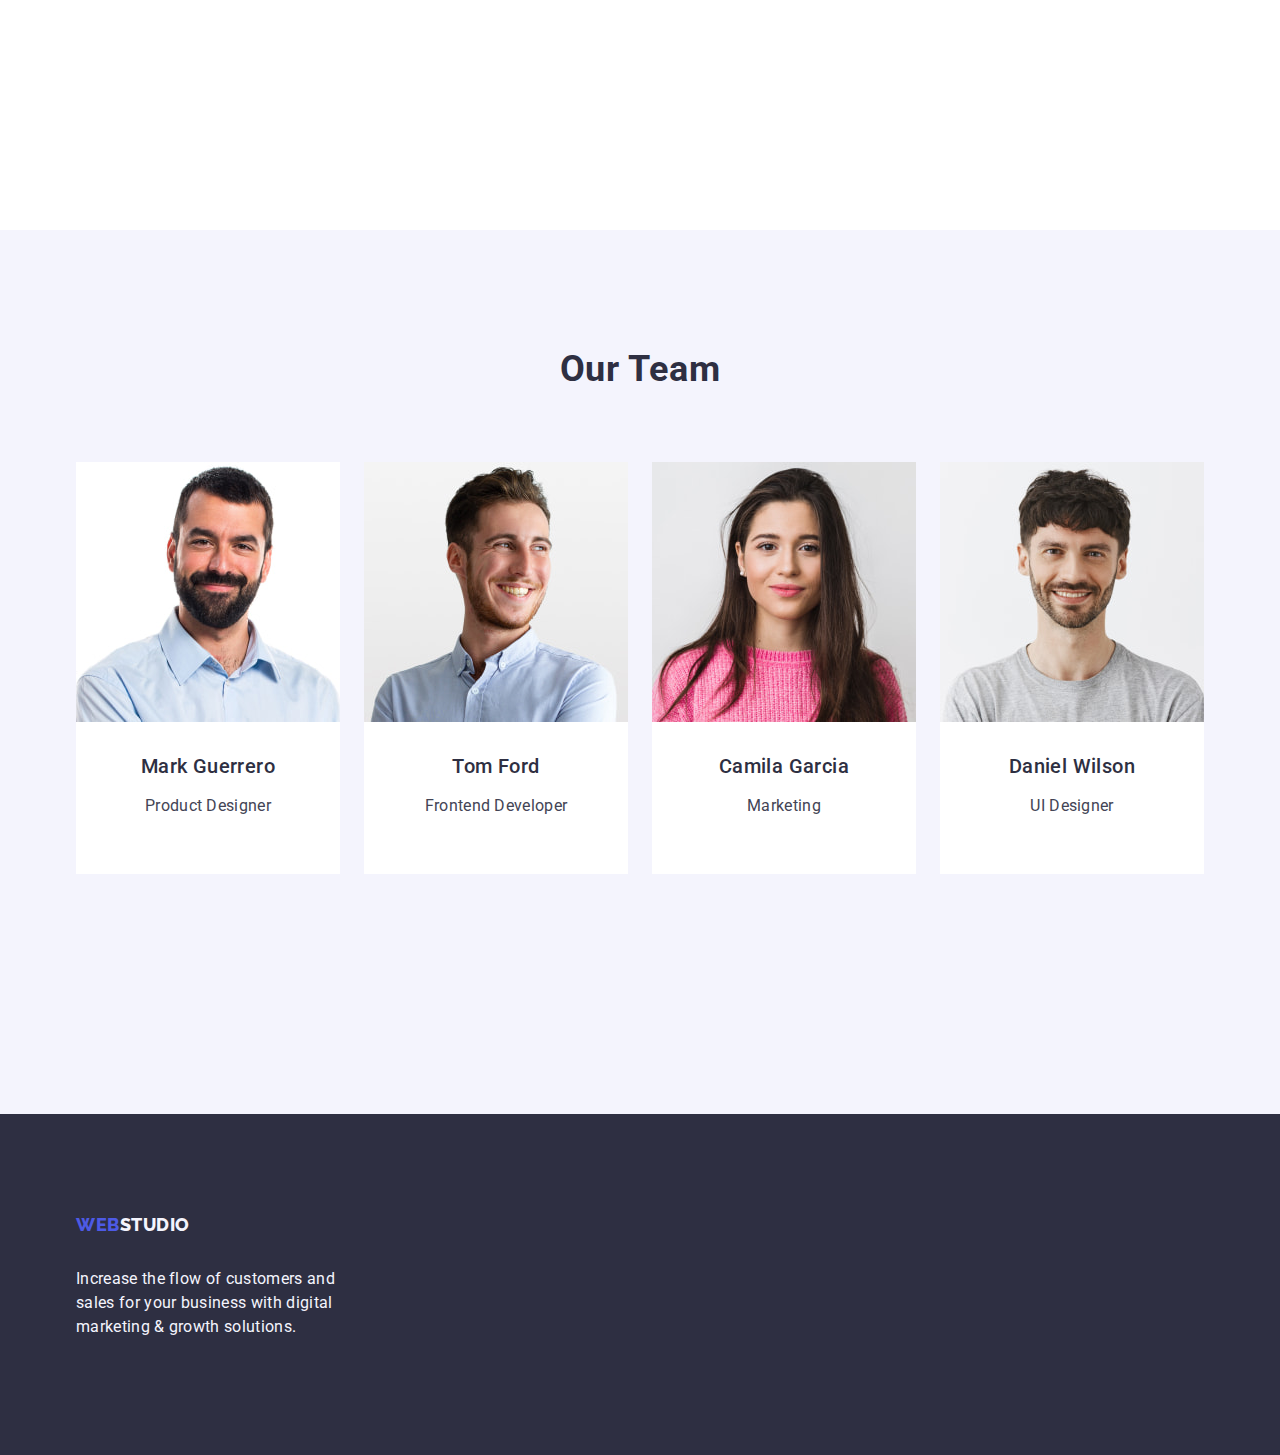
==== commit f67ea33f: "dz37" ====
--- a/index.html
+++ b/index.html
@@ -76,14 +76,14 @@
       <section class="section-second">
         <div class="strategy-container container">
           <h2 class="visually-hidden">Our possibilities</h2>
-          <ul class="strategy-cont list">
-            <li>
+          <ul class="line-cont list">
+            <li class="strategy-cont">
               <h3 class="sectionn-list">Strategy</h3>
               <p class="textt-list">
                 Our goal is to identify the business problem to walk away with
                 the perfect and creative solution.
               </p>
-            </li>
+            </li class="strategy-cont">
             <li>
               <h3 class="sectionn-list">Punctuality</h3>
               <p class="textt-list">
@@ -91,14 +91,14 @@
                 within the shortest possible time.
               </p>
             </li>
-            <li>
+            <li class="strategy-cont">
               <h3 class="sectionn-list">Diligence</h3>
               <p class="textt-list">
                 Research and confirm brands that present the strongest digital
                 growth opportunities and minimize risk.
               </p>
             </li>
-            <li>
+            <li class="strategy-cont">
               <h3 class="sectionn-list">Technologies</h3>
               <p class="textt-list">
                 Design practice focused on digital experiences. We bring forth a
@@ -113,7 +113,7 @@
         <div class="doing-container container">
           <h2 class="section-tittle">What are we doing</h2>
           <ul class="doing-cont list">
-            <li>
+            <li class="block-width">
               <img
                 class="block-list"
                 src="./images/images/monitor.jpg"
@@ -121,7 +121,7 @@
                 width="360"
               />
             </li>
-            <li>
+            <li class="block-width">
               <img
                 class="block-list"
                 src="./images/images/phone.jpg"
@@ -129,7 +129,7 @@
                 width="360"
               />
             </li>
-            <li>
+            <li class="block-width">
               <img
                 class="block-list"
                 src="./images/phonehand.jpg"
--- a/css/styles.css
+++ b/css/styles.css
@@ -67,11 +67,11 @@
   text-transform: uppercase;
   text-decoration: none;
   margin-right: 76px;
+  padding: 24px 0;
 }
 
 .header {
   border-bottom: 1px solid var(--accent-color);
-  margin-bottom: 24px;
 }
 
 .header-container {
@@ -84,7 +84,6 @@
   display: flex;
   align-items: center;
   gap: 40px;
-  padding: 24px 0;
 }
 
 .header-address {
@@ -113,6 +112,7 @@
   letter-spacing: 0.02em;
   color: var(--hero-background-color);
   text-decoration: none;
+  padding: 24px 0;
 }
 
 .header-studio:hover,
@@ -182,9 +182,11 @@
   background-color: var(--pressed-state-color);
 }
 
+.line-cont {
+  display: flex;
+  gap: 24px;
+}
 .strategy-cont {
-  display: flex;
-  gap: 24px;
   width: calc((100% - 72px) / 4);
   border-radius: 0px 0px 4px 4px;
 }
@@ -197,17 +199,9 @@
   padding: 120px 0;
 }
 
-.team-container {
-  background-color: var(--light-cloud-color);
-  width: 1440px;
-  height: 732px;
-  padding: 120px 0;
-}
-
 .doing-cont {
   display: flex;
   gap: 24px;
-  width: calc((100% - 48px) / 3);
 }
 
 .team-cont {
@@ -215,6 +209,15 @@
   gap: 24px;
   justify-content: center;
   padding-bottom: 120px;
+}
+
+.block-width {
+  width: calc((100% - 48px) / 3);
+}
+
+.backteam {
+  padding: 120px 0;
+  background-color: var(--light-cloud-color);
 }
 
 .list {
@@ -273,10 +276,17 @@
 }
 
 .visually-hidden {
-  visibility: hidden;
-  margin-bottom: 8px;
-}
-
+  position: absolute;
+  width: 1px;
+  height: 1px;
+  margin: -1px;
+  border: 0;
+  padding: 0;
+  white-space: nowrap;
+  clip-path: inset(100%);
+  clip: rect(0 0 0 0);
+  overflow: hidden;
+}
 .name-position {
   border-radius: 0px 0px 4px 4px;
   padding: 32px 16px;
@@ -307,12 +317,10 @@
   display: inline-block;
 }
 
-.footer-container {
-  width: 1440px;
-  height: 312px;
+.footer-background {
   background-color: var(--hero-background-color);
-  padding: 100px 0;
-  padding-left: 156px;
+  padding-top: 100px;
+  padding-bottom: 100px;
 }
 
 .footer-text {
@@ -374,7 +382,6 @@
 
 .head-name {
   padding: 32px 16px;
-  border: 1px solid #e7e9fc;
   border-top: none;
   text-align: left;
 }
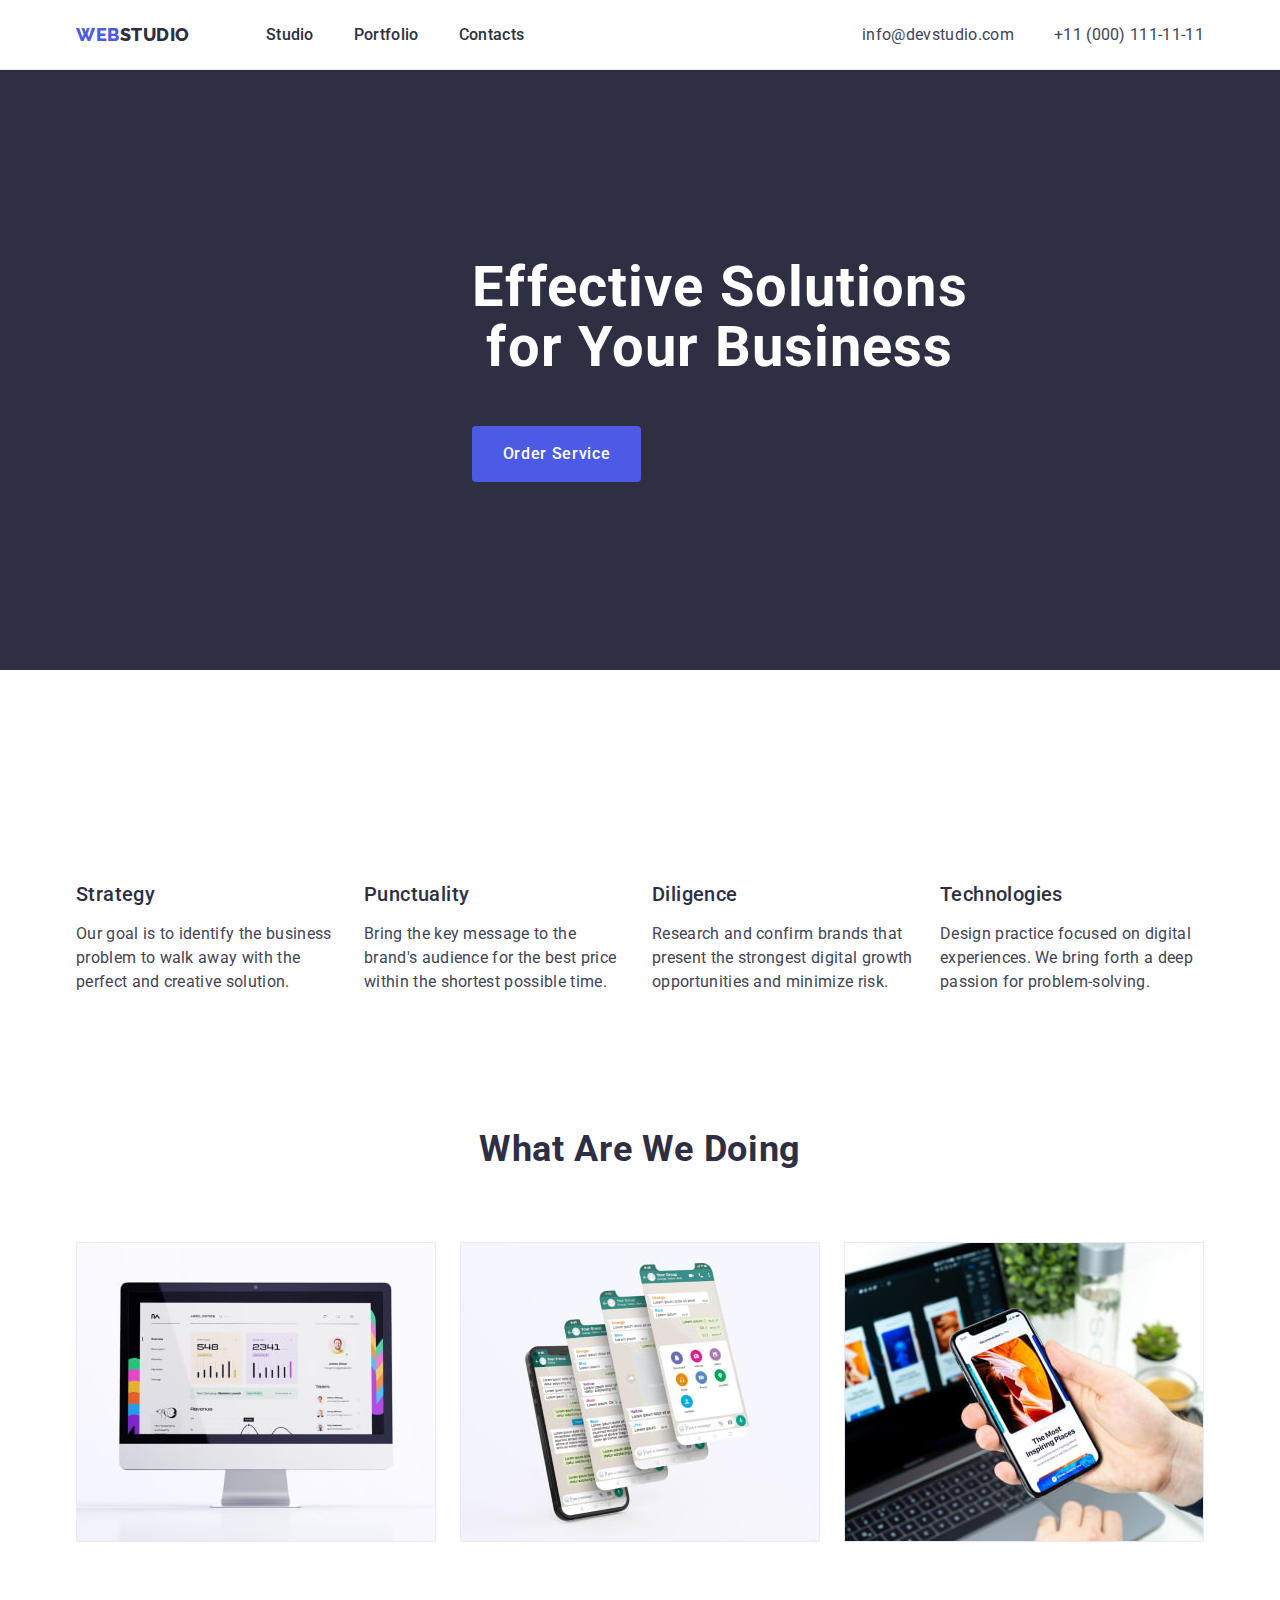
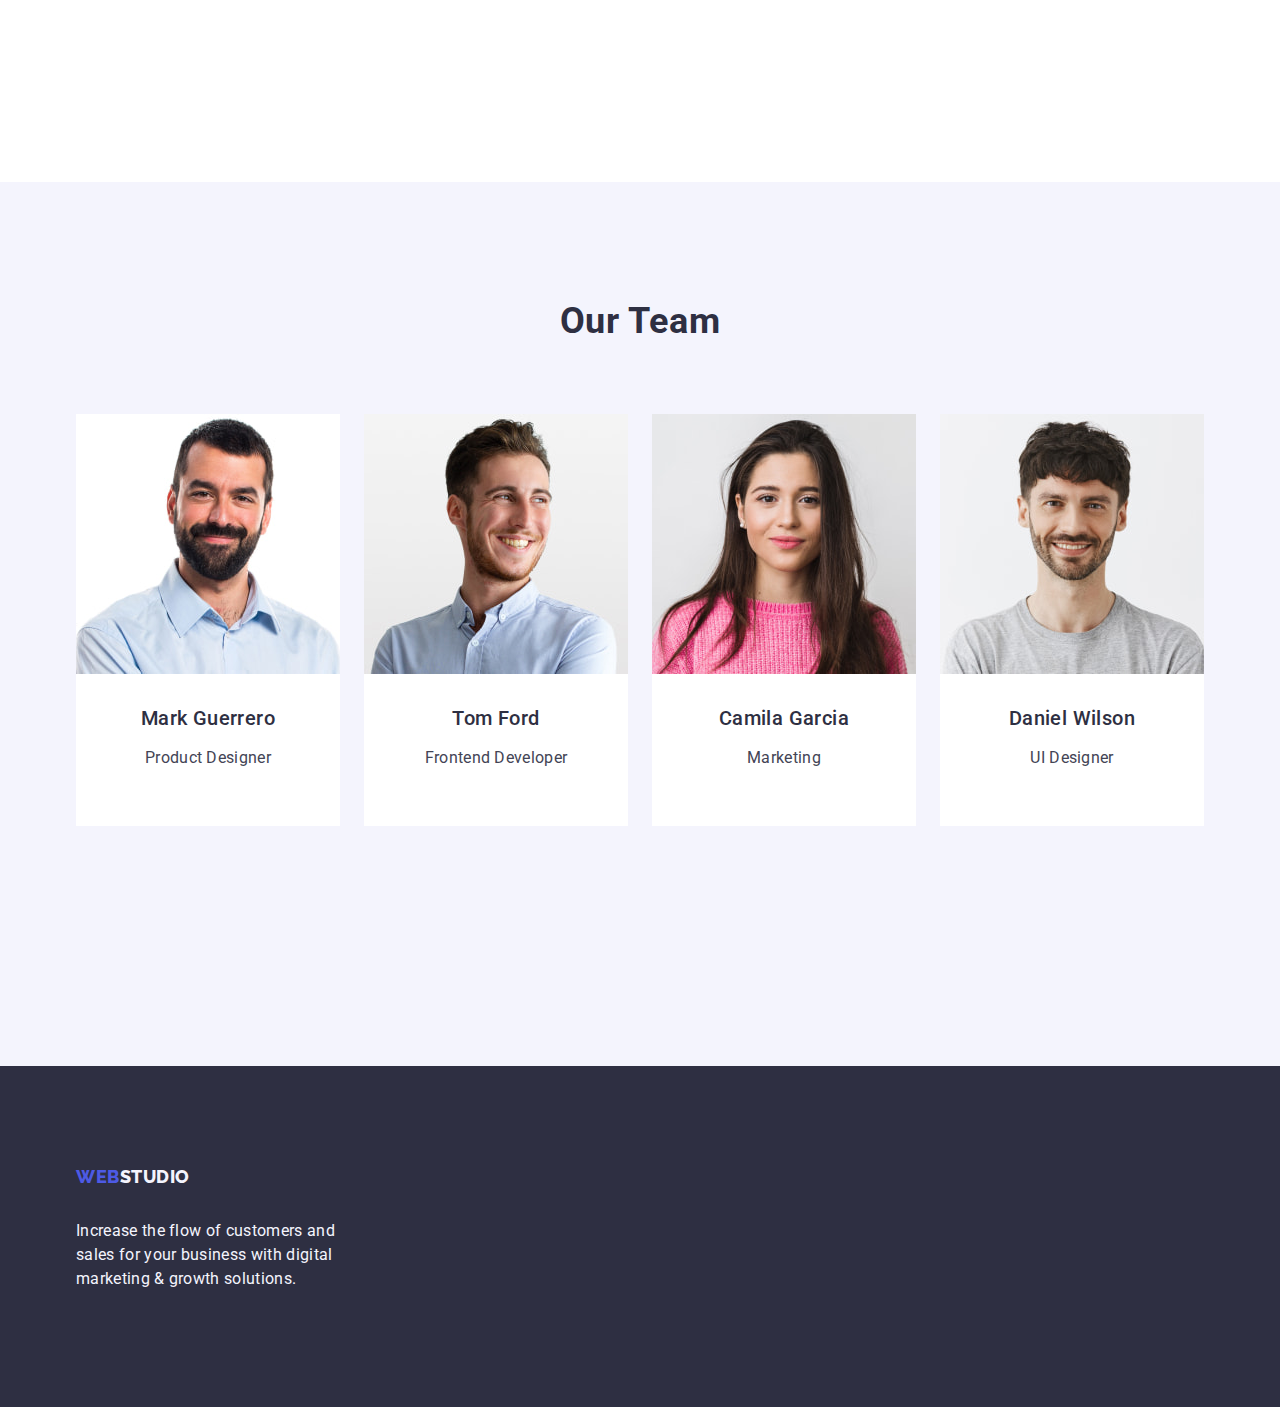
==== commit 78ad3fe5: "dz39" ====
--- a/index.html
+++ b/index.html
@@ -83,8 +83,8 @@
                 Our goal is to identify the business problem to walk away with
                 the perfect and creative solution.
               </p>
-            </li class="strategy-cont">
-            <li>
+            </li>
+            <li class="strategy-cont">
               <h3 class="sectionn-list">Punctuality</h3>
               <p class="textt-list">
                 Bring the key message to the brand's audience for the best price
--- a/css/styles.css
+++ b/css/styles.css
@@ -215,6 +215,10 @@
   width: calc((100% - 48px) / 3);
 }
 
+.team-container {
+  border-radius: 0px 0px 4px 4px;
+}
+
 .backteam {
   padding: 120px 0;
   background-color: var(--light-cloud-color);
@@ -355,8 +359,8 @@
   background-color: var(--light-cloud-color);
   cursor: pointer;
   padding: 12px 24px;
-  border: 1px solid #e7e9fc;
-  border: 1px solid transparent;
+  border: 1px solid var(--accent-color);
+
   border-radius: 4px;
 }
 
@@ -364,7 +368,13 @@
 .all-list:focus {
   color: var(--brand-color);
   background-color: var(--pressed-state-color);
-}
+  border: 1px solid transparent;
+}
+
+.menu-container {
+  border: 1px solid #e7e9fc;
+}
+
 .menu-list {
   display: flex;
   gap: 24px;
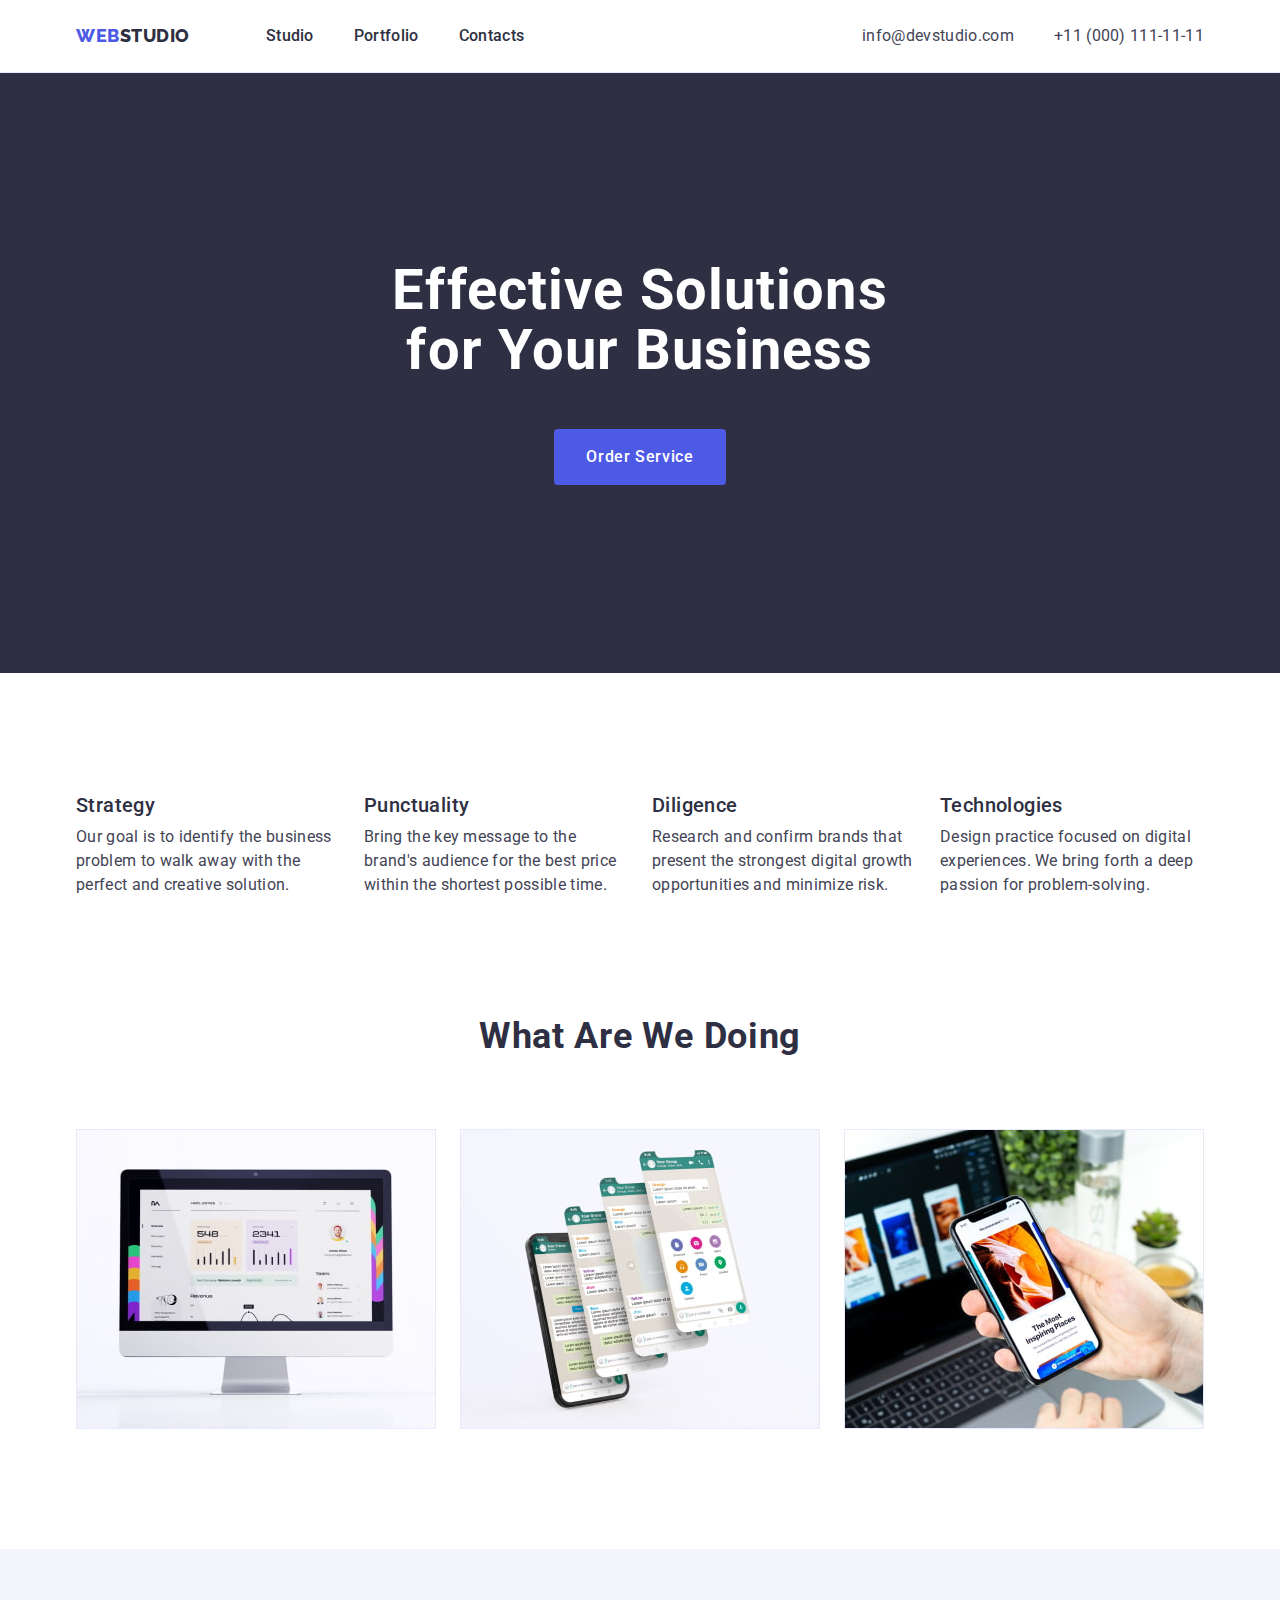
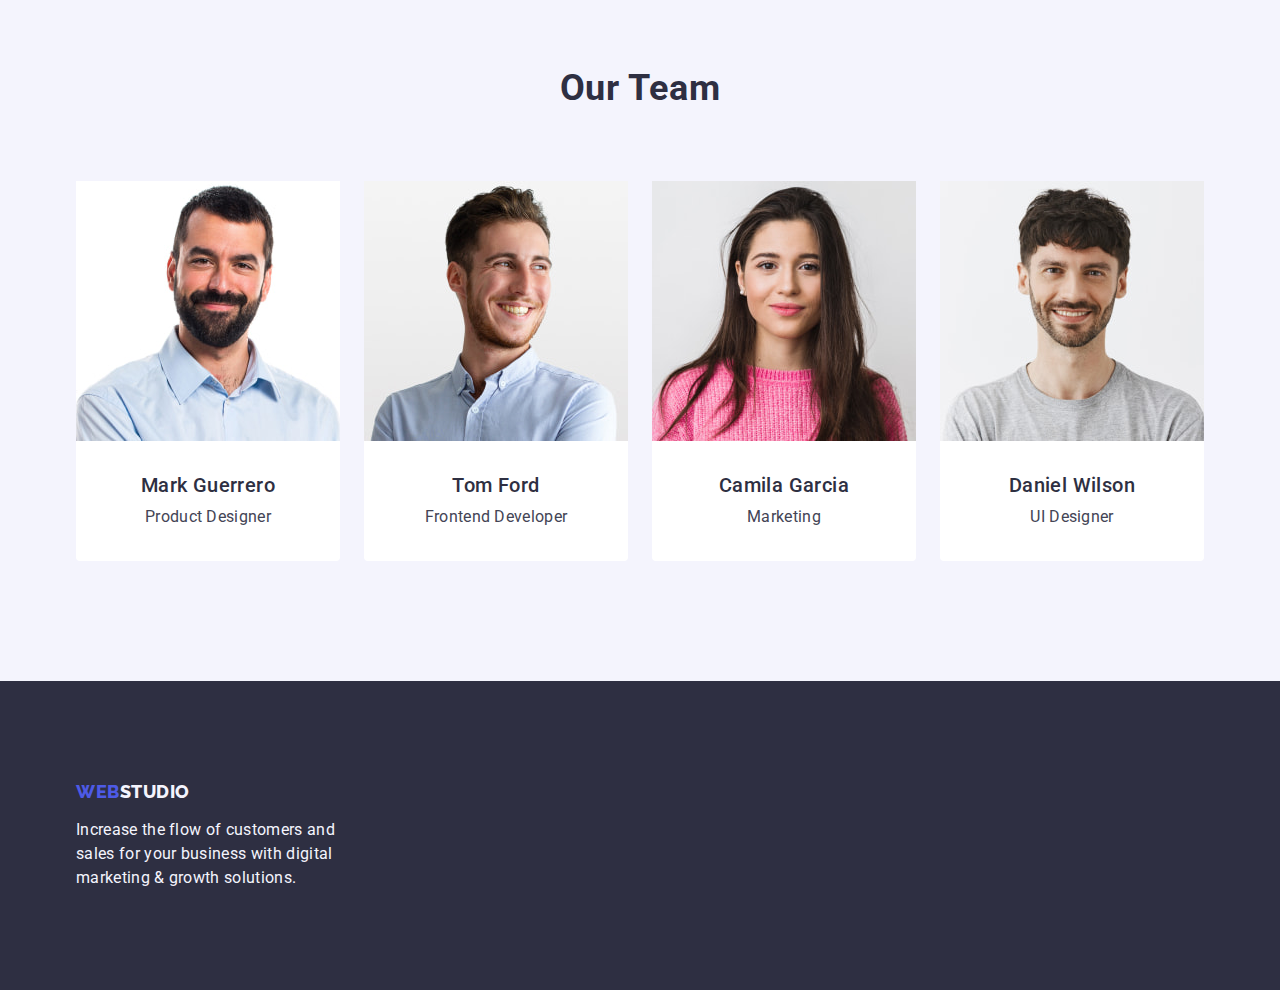
==== commit 48790ecd: "dz315" ====
--- a/index.html
+++ b/index.html
@@ -66,7 +66,7 @@
       <!-- Hero section -->
 
       <section class="hero-background">
-        <div class="hero-container container">
+        <div class="container">
           <h1 class="hero-font">Effective Solutions for Your Business</h1>
           <button type="button" class="hero-button">Order Service</button>
         </div>
@@ -74,7 +74,7 @@
 
       <!-- Section1 -->
       <section class="section-second">
-        <div class="strategy-container container">
+        <div class="container">
           <h2 class="visually-hidden">Our possibilities</h2>
           <ul class="line-cont list">
             <li class="strategy-cont">
@@ -200,7 +200,7 @@
 
     <!-- Footer section-->
     <footer class="footer-background">
-      <div class="footer-container container">
+      <div class="container">
         <a class="footer-logo link" href="./index.html"
           >Web<span class="footer-studio">Studio</span></a
         >
--- a/css/styles.css
+++ b/css/styles.css
@@ -32,7 +32,8 @@
 h1,
 h2,
 h3,
-h4 {
+h4,
+p {
   margin: 0;
 }
 
@@ -67,7 +68,6 @@
   text-transform: uppercase;
   text-decoration: none;
   margin-right: 76px;
-  padding: 24px 0;
 }
 
 .header {
@@ -113,6 +113,7 @@
   color: var(--hero-background-color);
   text-decoration: none;
   padding: 24px 0;
+  display: block;
 }
 
 .header-studio:hover,
@@ -149,8 +150,9 @@
   font-size: 56px;
   line-height: 1.07;
   letter-spacing: 0.02em;
-  padding-bottom: 48px;
+  margin: 0px auto 48px auto;
   max-width: 496px;
+  text-align: center;
 }
 
 .hero-button {
@@ -166,15 +168,13 @@
   height: 56px;
   border: none;
   border-radius: 4px;
-}
-
-.hero-container {
+  margin: 0px auto;
+  padding: 16px 32px;
+}
+
+.hero-background {
   background-color: var(--hero-background-color);
-  width: 1440px;
-  height: 600px;
-  margin-bottom: 92px;
-  text-align: center;
-  padding: 188px 472px 292px;
+  padding: 188px 0;
 }
 
 .hero-button:hover,
@@ -185,20 +185,14 @@
 .line-cont {
   display: flex;
   gap: 24px;
-}
+  padding: 120px 0;
+}
+
 .strategy-cont {
   width: calc((100% - 72px) / 4);
   border-radius: 0px 0px 4px 4px;
 }
 
-.doing-container {
-  padding-bottom: 120px;
-}
-
-.section-second {
-  padding: 120px 0;
-}
-
 .doing-cont {
   display: flex;
   gap: 24px;
@@ -208,15 +202,10 @@
   display: flex;
   gap: 24px;
   justify-content: center;
-  padding-bottom: 120px;
 }
 
 .block-width {
   width: calc((100% - 48px) / 3);
-}
-
-.team-container {
-  border-radius: 0px 0px 4px 4px;
 }
 
 .backteam {
@@ -234,7 +223,7 @@
   font-size: 20px;
   line-height: 1.2;
   letter-spacing: 0.02em;
-  margin-bottom: 8px;
+  margin: 0 0 8px;
 }
 .textt-list {
   color: var(--branded-color);
@@ -277,6 +266,7 @@
 
 .backteam-list {
   background-color: var(--brand-color);
+  border-radius: 0px 0px 4px 4px;
 }
 
 .visually-hidden {
@@ -292,10 +282,8 @@
   overflow: hidden;
 }
 .name-position {
-  border-radius: 0px 0px 4px 4px;
   padding: 32px 16px;
   text-align: center;
-  margin-bottom: 8px;
 }
 
 .block-list {
@@ -371,10 +359,6 @@
   border: 1px solid transparent;
 }
 
-.menu-container {
-  border: 1px solid #e7e9fc;
-}
-
 .menu-list {
   display: flex;
   gap: 24px;
@@ -392,8 +376,9 @@
 
 .head-name {
   padding: 32px 16px;
+  text-align: left;
+  border: 1px solid #e7e9fc;
   border-top: none;
-  text-align: left;
 }
 
 .section-maintext {
@@ -420,6 +405,7 @@
 
 .port-backphoto {
   background-color: var(--brand-color);
+  width: calc((100% - 48px) / 3);
 }
 
 .link {
